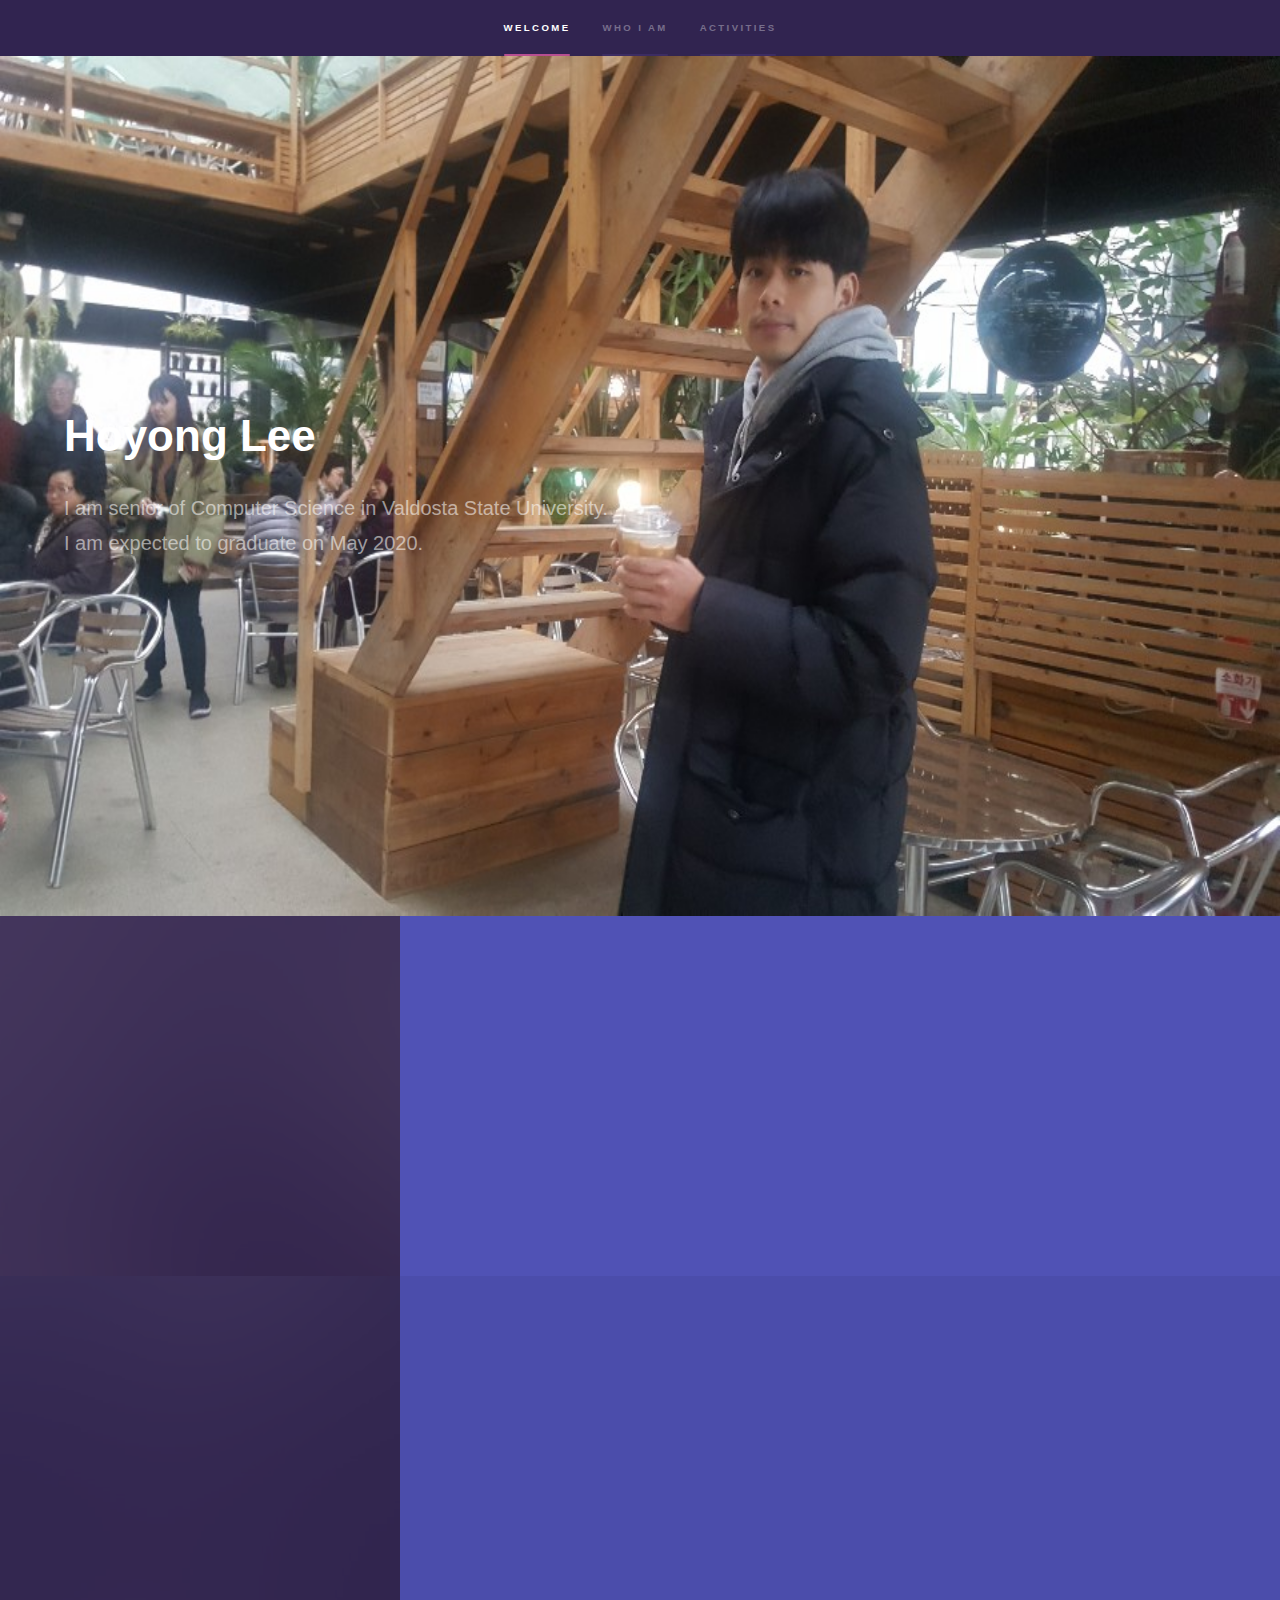
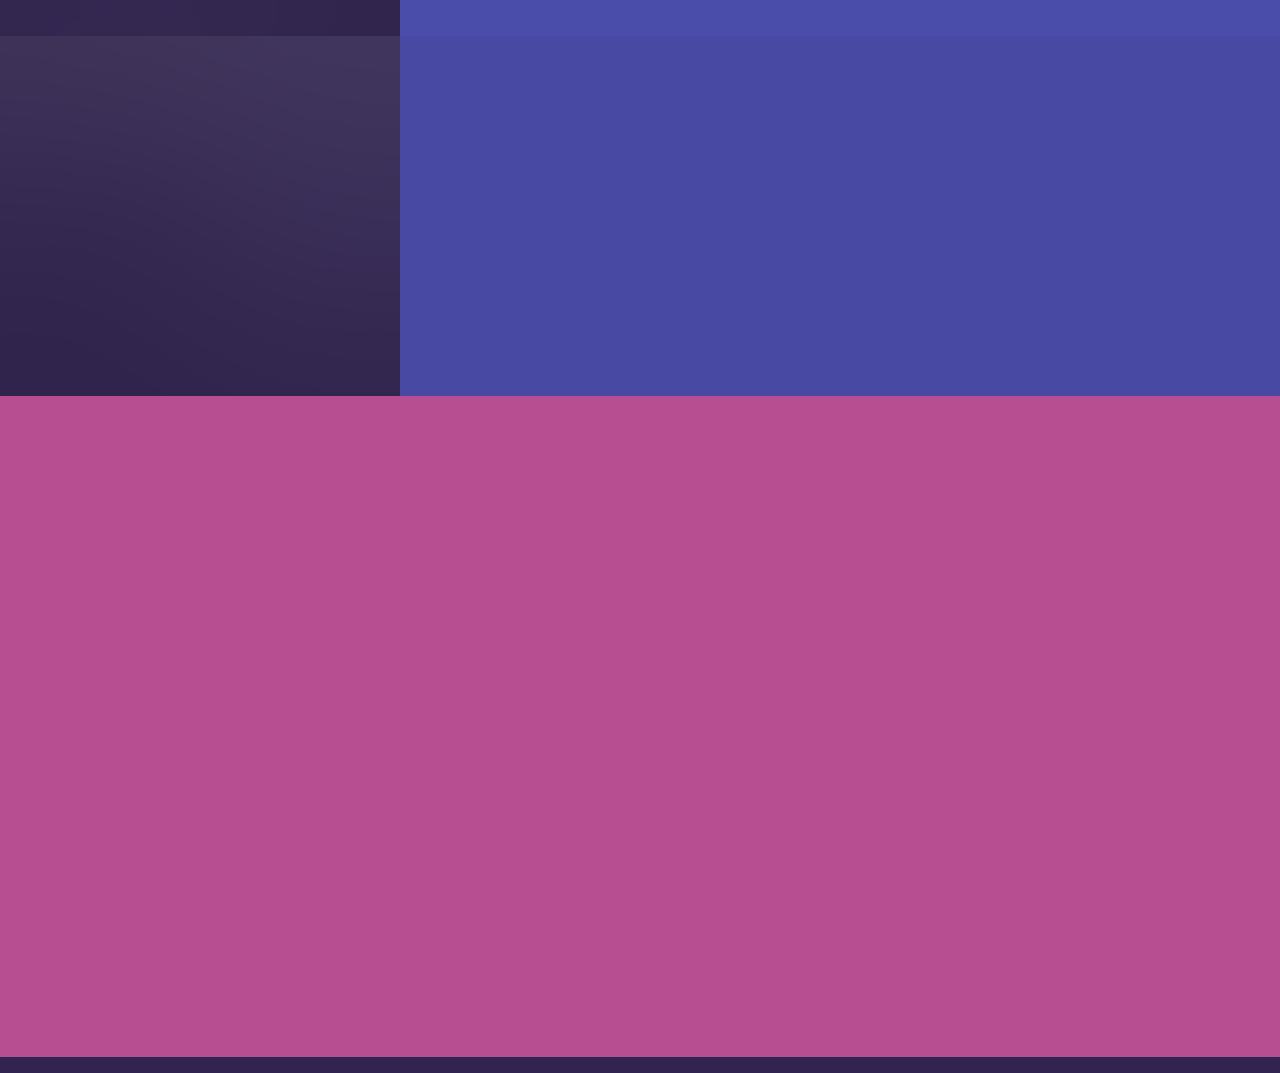
==== hoyongLeePage/index.html @ 07cccd2c "hoyongLee page upload" ====
<!DOCTYPE HTML>
<!--
	Hyperspace by HTML5 UP
	html5up.net | @ajlkn
	Free for personal and commercial use under the CCA 3.0 license (html5up.net/license)
-->
<html>
	<head>
		<title>Hyperspace by HTML5 UP</title>
		<meta charset="utf-8" />
		<meta name="viewport" content="width=device-width, initial-scale=1, user-scalable=no" />
		<link rel="stylesheet" href="assets/css/main.css" />
		<noscript><link rel="stylesheet" href="assets/css/noscript.css" /></noscript>
	</head>
	<body class="is-preload">

		<!-- Sidebar -->
			<section id="sidebar">
				<div class="inner">
					<nav>
						<ul>
							<li><a href="#intro">Welcome</a></li>
							<li><a href="#one">Who I am</a></li>
							<li><a href="#two">Activities</a></li>
							<!--<li><a href="#three">Get in touch</a></li>-->
						</ul>
					</nav>
				</div>
			</section>

		<!-- Wrapper -->
			<div id="wrapper">

				<!-- Intro -->
					<section id="intro" class="wrapper style1 fullscreen fade-up">
						<div class="inner">
							<h1>Hoyong Lee</h1>
							<p>I am senior of Computer Science in Valdosta State University.<br />
                                I am expected to graduate on May 2020.</p>
							<!--<ul class="actions">
								<li><a href="#one" class="button scrolly">Learn more</a></li>
							</ul>-->
						</div>
					</section>

				<!-- One -->
					<section id="one" class="wrapper style2 spotlights">
						<section>
							<a href="#" class="image"><img src="images/pic01.jpg" alt="" data-position="center center" /></a>
							<div class="content">
								<div class="inner">
									<h2>Job Seeking</h2>
									<p>Phasellus convallis elit id ullamcorper pulvinar. Duis aliquam turpis mauris, eu ultricies erat malesuada quis. Aliquam dapibus.</p>
									<!--<ul class="actions">
										<li><a href="generic.html" class="button">Learn more</a></li>
									</ul>-->
								</div>
							</div>
						</section>
						<section>
							<a href="#" class="image"><img src="images/pic02.jpg" alt="" data-position="top center" /></a>
							<div class="content">
								<div class="inner">
									<h2>Coding Experience</h2>
									<p>Phasellus convallis elit id ullamcorper pulvinar. Duis aliquam turpis mauris, eu ultricies erat malesuada quis. Aliquam dapibus.</p>
									<!--<ul class="actions">
										<li><a href="generic.html" class="button">Learn more</a></li>
									</ul>-->
								</div>
							</div>
						</section>
						<section>
							<a href="#" class="image"><img src="images/pic03.jpg" alt="" data-position="25% 25%" /></a>
							<div class="content">
								<div class="inner">
									<h2>Working, Teaching, Research Experience</h2>
									<p>Phasellus convallis elit id ullamcorper pulvinar. Duis aliquam turpis mauris, eu ultricies erat malesuada quis. Aliquam dapibus.</p>
									<!--<ul class="actions">
										<li><a href="generic.html" class="button">Learn more</a></li>
									</ul>-->
								</div>
							</div>
						</section>
					</section>

				<!-- Two -->
					<section id="two" class="wrapper style3 fade-up">
						<div class="inner">
							<h2>Activities</h2>
							<div class="features">
								<section>
									<span class="icon solid major fa-code"></span>
									<h3>Hackathon 2019</h3>
									<p>participation in Azelea Health Hackthon Awarded at Valdosta State University, Valdosta, GA on February 9th, 2019</p>
								</section>
								<section>
									<span class="icon solid major fa-lock"></span>
									<h3>Project SIRR (09/07/2019~)</h3>
									<p>web application that user can check instructor's rate and register a course based on .NET Framework Web Form on C# Language.</p>
								</section>
								<section>
									<span class="icon solid major fa-desktop"></span>
									<h3>Project CS Dungeon (01/31/2020~)</h3>
									<p>Game where there are levels that you must pass to get to the finish line. based on Game engine developed by Unity Technologies. <br />
                                        Go to: <a href ="https://bugattivsu.github.io/">CS Dungeaon Page</a>
									</p>
								</section>
								<section>
									<span class="icon solid major fa-link"></span>
									<h3>president of KSA 2019</h3>
									<p>President of Korean Student Association: Organization in Valdosta State University. 22 Members</p>
								</section>
								<!--<section>
									<span class="icon solid major fa-cog"></span>
									<h3>Urna quis bibendum</h3>
									<p>Phasellus convallis elit id ullam corper amet et pulvinar. Duis aliquam turpis mauris, sed ultricies erat dapibus.</p>
								</section>
								<section>
									<span class="icon major fa-gem"></span>
									<h3>Aliquam urna dapibus</h3>
									<p>Phasellus convallis elit id ullam corper amet et pulvinar. Duis aliquam turpis mauris, sed ultricies erat dapibus.</p>
								</section>-->
							</div>
							<!--<ul class="actions">
								<li><a href="generic.html" class="button">Learn more</a></li>
							</ul>-->
						</div>
					</section>

				<!-- Three -->

					<!--<section id="three" class="wrapper style1 fade-up">
						<div class="inner">
							<h2>Get in touch</h2>
							<p>Phasellus convallis elit id ullamcorper pulvinar. Duis aliquam turpis mauris, eu ultricies erat malesuada quis. Aliquam dapibus, lacus eget hendrerit bibendum, urna est aliquam sem, sit amet imperdiet est velit quis lorem.</p>
							<div class="split style1">
								<section>
									<form method="post" action="#">
										<div class="fields">
											<div class="field half">
												<label for="name">Name</label>
												<input type="text" name="name" id="name" />
											</div>
											<div class="field half">
												<label for="email">Email</label>
												<input type="text" name="email" id="email" />
											</div>
											<div class="field">
												<label for="message">Message</label>
												<textarea name="message" id="message" rows="5"></textarea>
											</div>
										</div>
										<ul class="actions">
											<li><a href="" class="button submit">Send Message</a></li>
										</ul>
									</form>
								</section>
								<section>
									<ul class="contact">
										<li>
											<h3>Address</h3>
											<span>12345 Somewhere Road #654<br />
											Nashville, TN 00000-0000<br />
											USA</span>
										</li>
										<li>
											<h3>Email</h3>
											<a href="#">user@untitled.tld</a>
										</li>
										<li>
											<h3>Phone</h3>
											<span>(000) 000-0000</span>
										</li>
										<li>
											<h3>Social</h3>
											<ul class="icons">
												<li><a href="#" class="icon brands fa-twitter"><span class="label">Twitter</span></a></li>
												<li><a href="#" class="icon brands fa-facebook-f"><span class="label">Facebook</span></a></li>
												<li><a href="#" class="icon brands fa-github"><span class="label">GitHub</span></a></li>
												<li><a href="#" class="icon brands fa-instagram"><span class="label">Instagram</span></a></li>
												<li><a href="#" class="icon brands fa-linkedin-in"><span class="label">LinkedIn</span></a></li>
											</ul>
										</li>
									</ul>
								</section>
							</div>
						</div>
					</section>-->

			</div>

		<!-- Footer -->

			<!--<footer id="footer" class="wrapper style1-alt">
				<div class="inner">
					<ul class="menu">
						<li>&copy; Untitled. All rights reserved.</li><li>Design: <a href="http://html5up.net">HTML5 UP</a></li>
					</ul>
				</div>
			</footer>-->

		<!-- Scripts -->

			<script src="assets/js/jquery.min.js"></script>
			<script src="assets/js/jquery.scrollex.min.js"></script>
			<script src="assets/js/jquery.scrolly.min.js"></script>
			<script src="assets/js/browser.min.js"></script>
			<script src="assets/js/breakpoints.min.js"></script>
			<script src="assets/js/util.js"></script>
			<script src="assets/js/main.js"></script>

	</body>
</html>
---- hoyongLeePage/assets/css/main.css ----
@import url(fontawesome-all.min.css);

/*
	Hyperspace by HTML5 UP
	html5up.net | @ajlkn
	Free for personal and commercial use under the CCA 3.0 license (html5up.net/license)
*/

html, body, div, span, applet, object,
iframe, h1, h2, h3, h4, h5, h6, p, blockquote,
pre, a, abbr, acronym, address, big, cite,
code, del, dfn, em, img, ins, kbd, q, s, samp,
small, strike, strong, sub, sup, tt, var, b,
u, i, center, dl, dt, dd, ol, ul, li, fieldset,
form, label, legend, table, caption, tbody,
tfoot, thead, tr, th, td, article, aside,
canvas, details, embed, figure, figcaption,
footer, header, hgroup, menu, nav, output, ruby,
section, summary, time, mark, audio, video {
	margin: 0;
	padding: 0;
	border: 0;
	font-size: 100%;
	font: inherit;
	vertical-align: baseline;}

article, aside, details, figcaption, figure,
footer, header, hgroup, menu, nav, section {
	display: block;}

body {
	line-height: 1;
}

ol, ul {
	list-style: none;
}

blockquote, q {
	quotes: none;
}

	blockquote:before, blockquote:after, q:before, q:after {
		content: '';
		content: none;
	}

table {
	border-collapse: collapse;
	border-spacing: 0;
}

body {
	-webkit-text-size-adjust: none;
}

mark {
	background-color: transparent;
	color: inherit;
}

input::-moz-focus-inner {
	border: 0;
	padding: 0;
}

input, select, textarea {
	-moz-appearance: none;
	-webkit-appearance: none;
	-ms-appearance: none;
	appearance: none;
}

/* Basic */

	@-ms-viewport {
		width: device-width;
	}

	body {
		-ms-overflow-style: scrollbar;
	}

	@media screen and (max-width: 480px) {

		html, body {
			min-width: 320px;
		}

	}

	html {
		box-sizing: border-box;
	}

	*, *:before, *:after {
		box-sizing: inherit;
	}

	body {
		background: #312450;
	}

		body.is-preload *, body.is-preload *:before, body.is-preload *:after {
			-moz-animation: none !important;
			-webkit-animation: none !important;
			-ms-animation: none !important;
			animation: none !important;
			-moz-transition: none !important;
			-webkit-transition: none !important;
			-ms-transition: none !important;
			transition: none !important;
		}

/* Type */

	body, input, select, textarea {
		color: rgba(255, 255, 255, 0.55);
		font-family: Arial, Helvetica, sans-serif;
		font-size: 16.5pt;
		font-weight: normal;
		line-height: 1.75;
	}

		@media screen and (max-width: 1680px) {

			body, input, select, textarea {
				font-size: 13pt;
			}

		}

		@media screen and (max-width: 1280px) {

			body, input, select, textarea {
				font-size: 12pt;
			}

		}

		@media screen and (max-width: 360px) {

			body, input, select, textarea {
				font-size: 11pt;
			}

		}

	a {
		-moz-transition: color 0.2s ease, border-bottom-color 0.2s ease;
		-webkit-transition: color 0.2s ease, border-bottom-color 0.2s ease;
		-ms-transition: color 0.2s ease, border-bottom-color 0.2s ease;
		transition: color 0.2s ease, border-bottom-color 0.2s ease;
		border-bottom: dotted 1px rgba(255, 255, 255, 0.35);
		color: inherit;
		text-decoration: none;
	}

		a:hover {
			border-bottom-color: transparent;
			color: #ffffff;
		}

	strong, b {
		color: #ffffff;
		font-weight: bold;
	}

	em, i {
		font-style: italic;
	}

	p {
		margin: 0 0 2em 0;
	}

	h1, h2, h3, h4, h5, h6 {
		color: #ffffff;
		font-weight: bold;
		line-height: 1.5;
		margin: 0 0 0.5em 0;
	}

		h1 a, h2 a, h3 a, h4 a, h5 a, h6 a {
			color: inherit;
			text-decoration: none;
		}

	h1 {
		font-size: 2.75em;
	}

		h1.major {
			margin: 0 0 1.3em 0;
			position: relative;
			padding-bottom: 0.35em;
		}

			h1.major:after {
				background-image: -moz-linear-gradient(to right, #5e42a6, #b74e91);
				background-image: -webkit-linear-gradient(to right, #5e42a6, #b74e91);
				background-image: -ms-linear-gradient(to right, #5e42a6, #b74e91);
				background-image: linear-gradient(to right, #5e42a6, #b74e91);
				-moz-transition: max-width 0.2s ease;
				-webkit-transition: max-width 0.2s ease;
				-ms-transition: max-width 0.2s ease;
				transition: max-width 0.2s ease;
				border-radius: 0.2em;
				bottom: 0;
				content: '';
				height: 0.05em;
				position: absolute;
				right: 0;
				width: 100%;
			}

	h2 {
		font-size: 1.75em;
	}

	h3 {
		font-size: 1.1em;
	}

	h4 {
		font-size: 1em;
	}

	h5 {
		font-size: 0.8em;
	}

	h6 {
		font-size: 0.6em;
	}

	@media screen and (max-width: 736px) {

		h1 {
			font-size: 2em;
		}

		h2 {
			font-size: 1.25em;
		}

		h3 {
			font-size: 1em;
		}

		h4 {
			font-size: 0.8em;
		}

		h5 {
			font-size: 0.6em;
		}

		h6 {
			font-size: 0.6em;
		}

	}

	sub {
		font-size: 0.8em;
		position: relative;
		top: 0.5em;
	}

	sup {
		font-size: 0.8em;
		position: relative;
		top: -0.5em;
	}

	blockquote {
		border-left: solid 4px rgba(255, 255, 255, 0.15);
		font-style: italic;
		margin: 0 0 2em 0;
		padding: 0.5em 0 0.5em 2em;
	}

	code {
		background: rgba(255, 255, 255, 0.05);
		border-radius: 0.25em;
		border: solid 1px rgba(255, 255, 255, 0.15);
		font-family: "Courier New", monospace;
		font-size: 0.9em;
		margin: 0 0.25em;
		padding: 0.25em 0.65em;
	}

	pre {
		-webkit-overflow-scrolling: touch;
		font-family: "Courier New", monospace;
		font-size: 0.9em;
		margin: 0 0 2em 0;
	}

		pre code {
			display: block;
			line-height: 1.75em;
			padding: 1em 1.5em;
			overflow-x: auto;
		}

	hr {
		border: 0;
		border-bottom: solid 1px rgba(255, 255, 255, 0.15);
		margin: 2em 0;
	}

		hr.major {
			margin: 3em 0;
		}

	.align-left {
		text-align: left;
	}

	.align-center {
		text-align: center;
	}

	.align-right {
		text-align: right;
	}

/* Row */

	.row {
		display: flex;
		flex-wrap: wrap;
		box-sizing: border-box;
		align-items: stretch;
	}

		.row > * {
			box-sizing: border-box;
		}

		.row.gtr-uniform > * > :last-child {
			margin-bottom: 0;
		}

		.row.aln-left {
			justify-content: flex-start;
		}

		.row.aln-center {
			justify-content: center;
		}

		.row.aln-right {
			justify-content: flex-end;
		}

		.row.aln-top {
			align-items: flex-start;
		}

		.row.aln-middle {
			align-items: center;
		}

		.row.aln-bottom {
			align-items: flex-end;
		}

		.row > .imp {
			order: -1;
		}

		.row > .col-1 {
			width: 8.33333%;
		}

		.row > .off-1 {
			margin-left: 8.33333%;
		}

		.row > .col-2 {
			width: 16.66667%;
		}

		.row > .off-2 {
			margin-left: 16.66667%;
		}

		.row > .col-3 {
			width: 25%;
		}

		.row > .off-3 {
			margin-left: 25%;
		}

		.row > .col-4 {
			width: 33.33333%;
		}

		.row > .off-4 {
			margin-left: 33.33333%;
		}

		.row > .col-5 {
			width: 41.66667%;
		}

		.row > .off-5 {
			margin-left: 41.66667%;
		}

		.row > .col-6 {
			width: 50%;
		}

		.row > .off-6 {
			margin-left: 50%;
		}

		.row > .col-7 {
			width: 58.33333%;
		}

		.row > .off-7 {
			margin-left: 58.33333%;
		}

		.row > .col-8 {
			width: 66.66667%;
		}

		.row > .off-8 {
			margin-left: 66.66667%;
		}

		.row > .col-9 {
			width: 75%;
		}

		.row > .off-9 {
			margin-left: 75%;
		}

		.row > .col-10 {
			width: 83.33333%;
		}

		.row > .off-10 {
			margin-left: 83.33333%;
		}

		.row > .col-11 {
			width: 91.66667%;
		}

		.row > .off-11 {
			margin-left: 91.66667%;
		}

		.row > .col-12 {
			width: 100%;
		}

		.row > .off-12 {
			margin-left: 100%;
		}

		.row.gtr-0 {
			margin-top: 0;
			margin-left: 0em;
		}

			.row.gtr-0 > * {
				padding: 0 0 0 0em;
			}

			.row.gtr-0.gtr-uniform {
				margin-top: 0em;
			}

				.row.gtr-0.gtr-uniform > * {
					padding-top: 0em;
				}

		.row.gtr-25 {
			margin-top: 0;
			margin-left: -0.375em;
		}

			.row.gtr-25 > * {
				padding: 0 0 0 0.375em;
			}

			.row.gtr-25.gtr-uniform {
				margin-top: -0.375em;
			}

				.row.gtr-25.gtr-uniform > * {
					padding-top: 0.375em;
				}

		.row.gtr-50 {
			margin-top: 0;
			margin-left: -0.75em;
		}

			.row.gtr-50 > * {
				padding: 0 0 0 0.75em;
			}

			.row.gtr-50.gtr-uniform {
				margin-top: -0.75em;
			}

				.row.gtr-50.gtr-uniform > * {
					padding-top: 0.75em;
				}

		.row {
			margin-top: 0;
			margin-left: -1.5em;
		}

			.row > * {
				padding: 0 0 0 1.5em;
			}

			.row.gtr-uniform {
				margin-top: -1.5em;
			}

				.row.gtr-uniform > * {
					padding-top: 1.5em;
				}

		.row.gtr-150 {
			margin-top: 0;
			margin-left: -2.25em;
		}

			.row.gtr-150 > * {
				padding: 0 0 0 2.25em;
			}

			.row.gtr-150.gtr-uniform {
				margin-top: -2.25em;
			}

				.row.gtr-150.gtr-uniform > * {
					padding-top: 2.25em;
				}

		.row.gtr-200 {
			margin-top: 0;
			margin-left: -3em;
		}

			.row.gtr-200 > * {
				padding: 0 0 0 3em;
			}

			.row.gtr-200.gtr-uniform {
				margin-top: -3em;
			}

				.row.gtr-200.gtr-uniform > * {
					padding-top: 3em;
				}

		@media screen and (max-width: 1680px) {

			.row {
				display: flex;
				flex-wrap: wrap;
				box-sizing: border-box;
				align-items: stretch;
			}

				.row > * {
					box-sizing: border-box;
				}

				.row.gtr-uniform > * > :last-child {
					margin-bottom: 0;
				}

				.row.aln-left {
					justify-content: flex-start;
				}

				.row.aln-center {
					justify-content: center;
				}

				.row.aln-right {
					justify-content: flex-end;
				}

				.row.aln-top {
					align-items: flex-start;
				}

				.row.aln-middle {
					align-items: center;
				}

				.row.aln-bottom {
					align-items: flex-end;
				}

				.row > .imp-xlarge {
					order: -1;
				}

				.row > .col-1-xlarge {
					width: 8.33333%;
				}

				.row > .off-1-xlarge {
					margin-left: 8.33333%;
				}

				.row > .col-2-xlarge {
					width: 16.66667%;
				}

				.row > .off-2-xlarge {
					margin-left: 16.66667%;
				}

				.row > .col-3-xlarge {
					width: 25%;
				}

				.row > .off-3-xlarge {
					margin-left: 25%;
				}

				.row > .col-4-xlarge {
					width: 33.33333%;
				}

				.row > .off-4-xlarge {
					margin-left: 33.33333%;
				}

				.row > .col-5-xlarge {
					width: 41.66667%;
				}

				.row > .off-5-xlarge {
					margin-left: 41.66667%;
				}

				.row > .col-6-xlarge {
					width: 50%;
				}

				.row > .off-6-xlarge {
					margin-left: 50%;
				}

				.row > .col-7-xlarge {
					width: 58.33333%;
				}

				.row > .off-7-xlarge {
					margin-left: 58.33333%;
				}

				.row > .col-8-xlarge {
					width: 66.66667%;
				}

				.row > .off-8-xlarge {
					margin-left: 66.66667%;
				}

				.row > .col-9-xlarge {
					width: 75%;
				}

				.row > .off-9-xlarge {
					margin-left: 75%;
				}

				.row > .col-10-xlarge {
					width: 83.33333%;
				}

				.row > .off-10-xlarge {
					margin-left: 83.33333%;
				}

				.row > .col-11-xlarge {
					width: 91.66667%;
				}

				.row > .off-11-xlarge {
					margin-left: 91.66667%;
				}

				.row > .col-12-xlarge {
					width: 100%;
				}

				.row > .off-12-xlarge {
					margin-left: 100%;
				}

				.row.gtr-0 {
					margin-top: 0;
					margin-left: 0em;
				}

					.row.gtr-0 > * {
						padding: 0 0 0 0em;
					}

					.row.gtr-0.gtr-uniform {
						margin-top: 0em;
					}

						.row.gtr-0.gtr-uniform > * {
							padding-top: 0em;
						}

				.row.gtr-25 {
					margin-top: 0;
					margin-left: -0.375em;
				}

					.row.gtr-25 > * {
						padding: 0 0 0 0.375em;
					}

					.row.gtr-25.gtr-uniform {
						margin-top: -0.375em;
					}

						.row.gtr-25.gtr-uniform > * {
							padding-top: 0.375em;
						}

				.row.gtr-50 {
					margin-top: 0;
					margin-left: -0.75em;
				}

					.row.gtr-50 > * {
						padding: 0 0 0 0.75em;
					}

					.row.gtr-50.gtr-uniform {
						margin-top: -0.75em;
					}

						.row.gtr-50.gtr-uniform > * {
							padding-top: 0.75em;
						}

				.row {
					margin-top: 0;
					margin-left: -1.5em;
				}

					.row > * {
						padding: 0 0 0 1.5em;
					}

					.row.gtr-uniform {
						margin-top: -1.5em;
					}

						.row.gtr-uniform > * {
							padding-top: 1.5em;
						}

				.row.gtr-150 {
					margin-top: 0;
					margin-left: -2.25em;
				}

					.row.gtr-150 > * {
						padding: 0 0 0 2.25em;
					}

					.row.gtr-150.gtr-uniform {
						margin-top: -2.25em;
					}

						.row.gtr-150.gtr-uniform > * {
							padding-top: 2.25em;
						}

				.row.gtr-200 {
					margin-top: 0;
					margin-left: -3em;
				}

					.row.gtr-200 > * {
						padding: 0 0 0 3em;
					}

					.row.gtr-200.gtr-uniform {
						margin-top: -3em;
					}

						.row.gtr-200.gtr-uniform > * {
							padding-top: 3em;
						}

		}

		@media screen and (max-width: 1280px) {

			.row {
				display: flex;
				flex-wrap: wrap;
				box-sizing: border-box;
				align-items: stretch;
			}

				.row > * {
					box-sizing: border-box;
				}

				.row.gtr-uniform > * > :last-child {
					margin-bottom: 0;
				}

				.row.aln-left {
					justify-content: flex-start;
				}

				.row.aln-center {
					justify-content: center;
				}

				.row.aln-right {
					justify-content: flex-end;
				}

				.row.aln-top {
					align-items: flex-start;
				}

				.row.aln-middle {
					align-items: center;
				}

				.row.aln-bottom {
					align-items: flex-end;
				}

				.row > .imp-large {
					order: -1;
				}

				.row > .col-1-large {
					width: 8.33333%;
				}

				.row > .off-1-large {
					margin-left: 8.33333%;
				}

				.row > .col-2-large {
					width: 16.66667%;
				}

				.row > .off-2-large {
					margin-left: 16.66667%;
				}

				.row > .col-3-large {
					width: 25%;
				}

				.row > .off-3-large {
					margin-left: 25%;
				}

				.row > .col-4-large {
					width: 33.33333%;
				}

				.row > .off-4-large {
					margin-left: 33.33333%;
				}

				.row > .col-5-large {
					width: 41.66667%;
				}

				.row > .off-5-large {
					margin-left: 41.66667%;
				}

				.row > .col-6-large {
					width: 50%;
				}

				.row > .off-6-large {
					margin-left: 50%;
				}

				.row > .col-7-large {
					width: 58.33333%;
				}

				.row > .off-7-large {
					margin-left: 58.33333%;
				}

				.row > .col-8-large {
					width: 66.66667%;
				}

				.row > .off-8-large {
					margin-left: 66.66667%;
				}

				.row > .col-9-large {
					width: 75%;
				}

				.row > .off-9-large {
					margin-left: 75%;
				}

				.row > .col-10-large {
					width: 83.33333%;
				}

				.row > .off-10-large {
					margin-left: 83.33333%;
				}

				.row > .col-11-large {
					width: 91.66667%;
				}

				.row > .off-11-large {
					margin-left: 91.66667%;
				}

				.row > .col-12-large {
					width: 100%;
				}

				.row > .off-12-large {
					margin-left: 100%;
				}

				.row.gtr-0 {
					margin-top: 0;
					margin-left: 0em;
				}

					.row.gtr-0 > * {
						padding: 0 0 0 0em;
					}

					.row.gtr-0.gtr-uniform {
						margin-top: 0em;
					}

						.row.gtr-0.gtr-uniform > * {
							padding-top: 0em;
						}

				.row.gtr-25 {
					margin-top: 0;
					margin-left: -0.375em;
				}

					.row.gtr-25 > * {
						padding: 0 0 0 0.375em;
					}

					.row.gtr-25.gtr-uniform {
						margin-top: -0.375em;
					}

						.row.gtr-25.gtr-uniform > * {
							padding-top: 0.375em;
						}

				.row.gtr-50 {
					margin-top: 0;
					margin-left: -0.75em;
				}

					.row.gtr-50 > * {
						padding: 0 0 0 0.75em;
					}

					.row.gtr-50.gtr-uniform {
						margin-top: -0.75em;
					}

						.row.gtr-50.gtr-uniform > * {
							padding-top: 0.75em;
						}

				.row {
					margin-top: 0;
					margin-left: -1.5em;
				}

					.row > * {
						padding: 0 0 0 1.5em;
					}

					.row.gtr-uniform {
						margin-top: -1.5em;
					}

						.row.gtr-uniform > * {
							padding-top: 1.5em;
						}

				.row.gtr-150 {
					margin-top: 0;
					margin-left: -2.25em;
				}

					.row.gtr-150 > * {
						padding: 0 0 0 2.25em;
					}

					.row.gtr-150.gtr-uniform {
						margin-top: -2.25em;
					}

						.row.gtr-150.gtr-uniform > * {
							padding-top: 2.25em;
						}

				.row.gtr-200 {
					margin-top: 0;
					margin-left: -3em;
				}

					.row.gtr-200 > * {
						padding: 0 0 0 3em;
					}

					.row.gtr-200.gtr-uniform {
						margin-top: -3em;
					}

						.row.gtr-200.gtr-uniform > * {
							padding-top: 3em;
						}

		}

		@media screen and (max-width: 980px) {

			.row {
				display: flex;
				flex-wrap: wrap;
				box-sizing: border-box;
				align-items: stretch;
			}

				.row > * {
					box-sizing: border-box;
				}

				.row.gtr-uniform > * > :last-child {
					margin-bottom: 0;
				}

				.row.aln-left {
					justify-content: flex-start;
				}

				.row.aln-center {
					justify-content: center;
				}

				.row.aln-right {
					justify-content: flex-end;
				}

				.row.aln-top {
					align-items: flex-start;
				}

				.row.aln-middle {
					align-items: center;
				}

				.row.aln-bottom {
					align-items: flex-end;
				}

				.row > .imp-medium {
					order: -1;
				}

				.row > .col-1-medium {
					width: 8.33333%;
				}

				.row > .off-1-medium {
					margin-left: 8.33333%;
				}

				.row > .col-2-medium {
					width: 16.66667%;
				}

				.row > .off-2-medium {
					margin-left: 16.66667%;
				}

				.row > .col-3-medium {
					width: 25%;
				}

				.row > .off-3-medium {
					margin-left: 25%;
				}

				.row > .col-4-medium {
					width: 33.33333%;
				}

				.row > .off-4-medium {
					margin-left: 33.33333%;
				}

				.row > .col-5-medium {
					width: 41.66667%;
				}

				.row > .off-5-medium {
					margin-left: 41.66667%;
				}

				.row > .col-6-medium {
					width: 50%;
				}

				.row > .off-6-medium {
					margin-left: 50%;
				}

				.row > .col-7-medium {
					width: 58.33333%;
				}

				.row > .off-7-medium {
					margin-left: 58.33333%;
				}

				.row > .col-8-medium {
					width: 66.66667%;
				}

				.row > .off-8-medium {
					margin-left: 66.66667%;
				}

				.row > .col-9-medium {
					width: 75%;
				}

				.row > .off-9-medium {
					margin-left: 75%;
				}

				.row > .col-10-medium {
					width: 83.33333%;
				}

				.row > .off-10-medium {
					margin-left: 83.33333%;
				}

				.row > .col-11-medium {
					width: 91.66667%;
				}

				.row > .off-11-medium {
					margin-left: 91.66667%;
				}

				.row > .col-12-medium {
					width: 100%;
				}

				.row > .off-12-medium {
					margin-left: 100%;
				}

				.row.gtr-0 {
					margin-top: 0;
					margin-left: 0em;
				}

					.row.gtr-0 > * {
						padding: 0 0 0 0em;
					}

					.row.gtr-0.gtr-uniform {
						margin-top: 0em;
					}

						.row.gtr-0.gtr-uniform > * {
							padding-top: 0em;
						}

				.row.gtr-25 {
					margin-top: 0;
					margin-left: -0.375em;
				}

					.row.gtr-25 > * {
						padding: 0 0 0 0.375em;
					}

					.row.gtr-25.gtr-uniform {
						margin-top: -0.375em;
					}

						.row.gtr-25.gtr-uniform > * {
							padding-top: 0.375em;
						}

				.row.gtr-50 {
					margin-top: 0;
					margin-left: -0.75em;
				}

					.row.gtr-50 > * {
						padding: 0 0 0 0.75em;
					}

					.row.gtr-50.gtr-uniform {
						margin-top: -0.75em;
					}

						.row.gtr-50.gtr-uniform > * {
							padding-top: 0.75em;
						}

				.row {
					margin-top: 0;
					margin-left: -1.5em;
				}

					.row > * {
						padding: 0 0 0 1.5em;
					}

					.row.gtr-uniform {
						margin-top: -1.5em;
					}

						.row.gtr-uniform > * {
							padding-top: 1.5em;
						}

				.row.gtr-150 {
					margin-top: 0;
					margin-left: -2.25em;
				}

					.row.gtr-150 > * {
						padding: 0 0 0 2.25em;
					}

					.row.gtr-150.gtr-uniform {
						margin-top: -2.25em;
					}

						.row.gtr-150.gtr-uniform > * {
							padding-top: 2.25em;
						}

				.row.gtr-200 {
					margin-top: 0;
					margin-left: -3em;
				}

					.row.gtr-200 > * {
						padding: 0 0 0 3em;
					}

					.row.gtr-200.gtr-uniform {
						margin-top: -3em;
					}

						.row.gtr-200.gtr-uniform > * {
							padding-top: 3em;
						}

		}

		@media screen and (max-width: 736px) {

			.row {
				display: flex;
				flex-wrap: wrap;
				box-sizing: border-box;
				align-items: stretch;
			}

				.row > * {
					box-sizing: border-box;
				}

				.row.gtr-uniform > * > :last-child {
					margin-bottom: 0;
				}

				.row.aln-left {
					justify-content: flex-start;
				}

				.row.aln-center {
					justify-content: center;
				}

				.row.aln-right {
					justify-content: flex-end;
				}

				.row.aln-top {
					align-items: flex-start;
				}

				.row.aln-middle {
					align-items: center;
				}

				.row.aln-bottom {
					align-items: flex-end;
				}

				.row > .imp-small {
					order: -1;
				}

				.row > .col-1-small {
					width: 8.33333%;
				}

				.row > .off-1-small {
					margin-left: 8.33333%;
				}

				.row > .col-2-small {
					width: 16.66667%;
				}

				.row > .off-2-small {
					margin-left: 16.66667%;
				}

				.row > .col-3-small {
					width: 25%;
				}

				.row > .off-3-small {
					margin-left: 25%;
				}

				.row > .col-4-small {
					width: 33.33333%;
				}

				.row > .off-4-small {
					margin-left: 33.33333%;
				}

				.row > .col-5-small {
					width: 41.66667%;
				}

				.row > .off-5-small {
					margin-left: 41.66667%;
				}

				.row > .col-6-small {
					width: 50%;
				}

				.row > .off-6-small {
					margin-left: 50%;
				}

				.row > .col-7-small {
					width: 58.33333%;
				}

				.row > .off-7-small {
					margin-left: 58.33333%;
				}

				.row > .col-8-small {
					width: 66.66667%;
				}

				.row > .off-8-small {
					margin-left: 66.66667%;
				}

				.row > .col-9-small {
					width: 75%;
				}

				.row > .off-9-small {
					margin-left: 75%;
				}

				.row > .col-10-small {
					width: 83.33333%;
				}

				.row > .off-10-small {
					margin-left: 83.33333%;
				}

				.row > .col-11-small {
					width: 91.66667%;
				}

				.row > .off-11-small {
					margin-left: 91.66667%;
				}

				.row > .col-12-small {
					width: 100%;
				}

				.row > .off-12-small {
					margin-left: 100%;
				}

				.row.gtr-0 {
					margin-top: 0;
					margin-left: 0em;
				}

					.row.gtr-0 > * {
						padding: 0 0 0 0em;
					}

					.row.gtr-0.gtr-uniform {
						margin-top: 0em;
					}

						.row.gtr-0.gtr-uniform > * {
							padding-top: 0em;
						}

				.row.gtr-25 {
					margin-top: 0;
					margin-left: -0.375em;
				}

					.row.gtr-25 > * {
						padding: 0 0 0 0.375em;
					}

					.row.gtr-25.gtr-uniform {
						margin-top: -0.375em;
					}

						.row.gtr-25.gtr-uniform > * {
							padding-top: 0.375em;
						}

				.row.gtr-50 {
					margin-top: 0;
					margin-left: -0.75em;
				}

					.row.gtr-50 > * {
						padding: 0 0 0 0.75em;
					}

					.row.gtr-50.gtr-uniform {
						margin-top: -0.75em;
					}

						.row.gtr-50.gtr-uniform > * {
							padding-top: 0.75em;
						}

				.row {
					margin-top: 0;
					margin-left: -1.5em;
				}

					.row > * {
						padding: 0 0 0 1.5em;
					}

					.row.gtr-uniform {
						margin-top: -1.5em;
					}

						.row.gtr-uniform > * {
							padding-top: 1.5em;
						}

				.row.gtr-150 {
					margin-top: 0;
					margin-left: -2.25em;
				}

					.row.gtr-150 > * {
						padding: 0 0 0 2.25em;
					}

					.row.gtr-150.gtr-uniform {
						margin-top: -2.25em;
					}

						.row.gtr-150.gtr-uniform > * {
							padding-top: 2.25em;
						}

				.row.gtr-200 {
					margin-top: 0;
					margin-left: -3em;
				}

					.row.gtr-200 > * {
						padding: 0 0 0 3em;
					}

					.row.gtr-200.gtr-uniform {
						margin-top: -3em;
					}

						.row.gtr-200.gtr-uniform > * {
							padding-top: 3em;
						}

		}

		@media screen and (max-width: 480px) {

			.row {
				display: flex;
				flex-wrap: wrap;
				box-sizing: border-box;
				align-items: stretch;
			}

				.row > * {
					box-sizing: border-box;
				}

				.row.gtr-uniform > * > :last-child {
					margin-bottom: 0;
				}

				.row.aln-left {
					justify-content: flex-start;
				}

				.row.aln-center {
					justify-content: center;
				}

				.row.aln-right {
					justify-content: flex-end;
				}

				.row.aln-top {
					align-items: flex-start;
				}

				.row.aln-middle {
					align-items: center;
				}

				.row.aln-bottom {
					align-items: flex-end;
				}

				.row > .imp-xsmall {
					order: -1;
				}

				.row > .col-1-xsmall {
					width: 8.33333%;
				}

				.row > .off-1-xsmall {
					margin-left: 8.33333%;
				}

				.row > .col-2-xsmall {
					width: 16.66667%;
				}

				.row > .off-2-xsmall {
					margin-left: 16.66667%;
				}

				.row > .col-3-xsmall {
					width: 25%;
				}

				.row > .off-3-xsmall {
					margin-left: 25%;
				}

				.row > .col-4-xsmall {
					width: 33.33333%;
				}

				.row > .off-4-xsmall {
					margin-left: 33.33333%;
				}

				.row > .col-5-xsmall {
					width: 41.66667%;
				}

				.row > .off-5-xsmall {
					margin-left: 41.66667%;
				}

				.row > .col-6-xsmall {
					width: 50%;
				}

				.row > .off-6-xsmall {
					margin-left: 50%;
				}

				.row > .col-7-xsmall {
					width: 58.33333%;
				}

				.row > .off-7-xsmall {
					margin-left: 58.33333%;
				}

				.row > .col-8-xsmall {
					width: 66.66667%;
				}

				.row > .off-8-xsmall {
					margin-left: 66.66667%;
				}

				.row > .col-9-xsmall {
					width: 75%;
				}

				.row > .off-9-xsmall {
					margin-left: 75%;
				}

				.row > .col-10-xsmall {
					width: 83.33333%;
				}

				.row > .off-10-xsmall {
					margin-left: 83.33333%;
				}

				.row > .col-11-xsmall {
					width: 91.66667%;
				}

				.row > .off-11-xsmall {
					margin-left: 91.66667%;
				}

				.row > .col-12-xsmall {
					width: 100%;
				}

				.row > .off-12-xsmall {
					margin-left: 100%;
				}

				.row.gtr-0 {
					margin-top: 0;
					margin-left: 0em;
				}

					.row.gtr-0 > * {
						padding: 0 0 0 0em;
					}

					.row.gtr-0.gtr-uniform {
						margin-top: 0em;
					}

						.row.gtr-0.gtr-uniform > * {
							padding-top: 0em;
						}

				.row.gtr-25 {
					margin-top: 0;
					margin-left: -0.375em;
				}

					.row.gtr-25 > * {
						padding: 0 0 0 0.375em;
					}

					.row.gtr-25.gtr-uniform {
						margin-top: -0.375em;
					}

						.row.gtr-25.gtr-uniform > * {
							padding-top: 0.375em;
						}

				.row.gtr-50 {
					margin-top: 0;
					margin-left: -0.75em;
				}

					.row.gtr-50 > * {
						padding: 0 0 0 0.75em;
					}

					.row.gtr-50.gtr-uniform {
						margin-top: -0.75em;
					}

						.row.gtr-50.gtr-uniform > * {
							padding-top: 0.75em;
						}

				.row {
					margin-top: 0;
					margin-left: -1.5em;
				}

					.row > * {
						padding: 0 0 0 1.5em;
					}

					.row.gtr-uniform {
						margin-top: -1.5em;
					}

						.row.gtr-uniform > * {
							padding-top: 1.5em;
						}

				.row.gtr-150 {
					margin-top: 0;
					margin-left: -2.25em;
				}

					.row.gtr-150 > * {
						padding: 0 0 0 2.25em;
					}

					.row.gtr-150.gtr-uniform {
						margin-top: -2.25em;
					}

						.row.gtr-150.gtr-uniform > * {
							padding-top: 2.25em;
						}

				.row.gtr-200 {
					margin-top: 0;
					margin-left: -3em;
				}

					.row.gtr-200 > * {
						padding: 0 0 0 3em;
					}

					.row.gtr-200.gtr-uniform {
						margin-top: -3em;
					}

						.row.gtr-200.gtr-uniform > * {
							padding-top: 3em;
						}

		}

/* Box */

	.box {
		border-radius: 0.25em;
		border: solid 1px rgba(255, 255, 255, 0.15);
		margin-bottom: 2em;
		padding: 1.5em;
	}

		.box > :last-child,
		.box > :last-child > :last-child,
		.box > :last-child > :last-child > :last-child {
			margin-bottom: 0;
		}

		.box.alt {
			border: 0;
			border-radius: 0;
			padding: 0;
		}

/* Button */

	input[type="submit"],
	input[type="reset"],
	input[type="button"],
	button,
	.button {
		-moz-appearance: none;
		-webkit-appearance: none;
		-ms-appearance: none;
		appearance: none;
		-moz-transition: border-color 0.2s ease;
		-webkit-transition: border-color 0.2s ease;
		-ms-transition: border-color 0.2s ease;
		transition: border-color 0.2s ease;
		background-color: transparent;
		border: solid 1px !important;
		border-color: rgba(255, 255, 255, 0.15) !important;
		border-radius: 3em;
		color: #ffffff !important;
		cursor: pointer;
		display: inline-block;
		font-size: 0.6em;
		font-weight: bold;
		height: calc(4.75em + 2px);
		letter-spacing: 0.25em;
		line-height: 4.75em;
		outline: 0;
		padding: 0 3.75em;
		position: relative;
		text-align: center;
		text-decoration: none;
		text-transform: uppercase;
		white-space: nowrap;
	}

		input[type="submit"]:after,
		input[type="reset"]:after,
		input[type="button"]:after,
		button:after,
		.button:after {
			-moz-transform: scale(0.25);
			-webkit-transform: scale(0.25);
			-ms-transform: scale(0.25);
			transform: scale(0.25);
			pointer-events: none;
			-moz-transition: opacity 0.2s ease, -moz-transform 0.2s ease;
			-webkit-transition: opacity 0.2s ease, -webkit-transform 0.2s ease;
			-ms-transition: opacity 0.2s ease, -ms-transform 0.2s ease;
			transition: opacity 0.2s ease, transform 0.2s ease;
			background: #ffffff;
			border-radius: 3em;
			content: '';
			height: 100%;
			left: 0;
			opacity: 0;
			position: absolute;
			top: 0;
			width: 100%;
		}

		input[type="submit"].icon:before,
		input[type="reset"].icon:before,
		input[type="button"].icon:before,
		button.icon:before,
		.button.icon:before {
			margin-right: 0.75em;
		}

		input[type="submit"].fit,
		input[type="reset"].fit,
		input[type="button"].fit,
		button.fit,
		.button.fit {
			width: 100%;
		}

		input[type="submit"].small,
		input[type="reset"].small,
		input[type="button"].small,
		button.small,
		.button.small {
			font-size: 0.4em;
		}

		input[type="submit"].large,
		input[type="reset"].large,
		input[type="button"].large,
		button.large,
		.button.large {
			font-size: 0.8em;
		}

		input[type="submit"].primary,
		input[type="reset"].primary,
		input[type="button"].primary,
		button.primary,
		.button.primary {
			background-color: #ffffff;
			color: #312450 !important;
		}

			input[type="submit"].primary:after,
			input[type="reset"].primary:after,
			input[type="button"].primary:after,
			button.primary:after,
			.button.primary:after {
				display: none;
			}

		input[type="submit"].disabled, input[type="submit"]:disabled,
		input[type="reset"].disabled,
		input[type="reset"]:disabled,
		input[type="button"].disabled,
		input[type="button"]:disabled,
		button.disabled,
		button:disabled,
		.button.disabled,
		.button:disabled {
			cursor: default;
			opacity: 0.5;
			pointer-events: none;
		}

		input[type="submit"]:hover,
		input[type="reset"]:hover,
		input[type="button"]:hover,
		button:hover,
		.button:hover {
			border-color: rgba(255, 255, 255, 0.55) !important;
		}

			input[type="submit"]:hover:after,
			input[type="reset"]:hover:after,
			input[type="button"]:hover:after,
			button:hover:after,
			.button:hover:after {
				opacity: 0.05;
				-moz-transform: scale(1);
				-webkit-transform: scale(1);
				-ms-transform: scale(1);
				transform: scale(1);
			}

			input[type="submit"]:hover:active,
			input[type="reset"]:hover:active,
			input[type="button"]:hover:active,
			button:hover:active,
			.button:hover:active {
				border-color: #ffffff !important;
			}

				input[type="submit"]:hover:active:after,
				input[type="reset"]:hover:active:after,
				input[type="button"]:hover:active:after,
				button:hover:active:after,
				.button:hover:active:after {
					opacity: 0.1;
				}

/* Features */

	.features {
		display: -moz-flex;
		display: -webkit-flex;
		display: -ms-flex;
		display: flex;
		-moz-flex-wrap: wrap;
		-webkit-flex-wrap: wrap;
		-ms-flex-wrap: wrap;
		flex-wrap: wrap;
		border-radius: 0.25em;
		border: solid 1px rgba(255, 255, 255, 0.15);
		background: rgba(255, 255, 255, 0.05);
		margin: 0 0 2em 0;
	}

		.features section {
			padding: 3.5em 3em 1em 7em ;
			width: 50%;
			border-top: solid 1px rgba(255, 255, 255, 0.15);
			position: relative;
		}

			.features section:nth-child(-n + 2) {
				border-top-width: 0;
			}

			.features section:nth-child(2n) {
				border-left: solid 1px rgba(255, 255, 255, 0.15);
			}

			.features section .icon {
				-moz-transition: opacity 0.5s ease, -moz-transform 0.5s ease;
				-webkit-transition: opacity 0.5s ease, -webkit-transform 0.5s ease;
				-ms-transition: opacity 0.5s ease, -ms-transform 0.5s ease;
				transition: opacity 0.5s ease, transform 0.5s ease;
				-moz-transition-delay: 1s;
				-webkit-transition-delay: 1s;
				-ms-transition-delay: 1s;
				transition-delay: 1s;
				-moz-transform: scale(1);
				-webkit-transform: scale(1);
				-ms-transform: scale(1);
				transform: scale(1);
				position: absolute;
				left: 3em;
				top: 3em;
				opacity: 1;
			}

			.features section:nth-child(1) .icon {
				-moz-transition-delay: 0.15s;
				-webkit-transition-delay: 0.15s;
				-ms-transition-delay: 0.15s;
				transition-delay: 0.15s;
			}

			.features section:nth-child(2) .icon {
				-moz-transition-delay: 0.3s;
				-webkit-transition-delay: 0.3s;
				-ms-transition-delay: 0.3s;
				transition-delay: 0.3s;
			}

			.features section:nth-child(3) .icon {
				-moz-transition-delay: 0.45s;
				-webkit-transition-delay: 0.45s;
				-ms-transition-delay: 0.45s;
				transition-delay: 0.45s;
			}

			.features section:nth-child(4) .icon {
				-moz-transition-delay: 0.6s;
				-webkit-transition-delay: 0.6s;
				-ms-transition-delay: 0.6s;
				transition-delay: 0.6s;
			}

			.features section:nth-child(5) .icon {
				-moz-transition-delay: 0.75s;
				-webkit-transition-delay: 0.75s;
				-ms-transition-delay: 0.75s;
				transition-delay: 0.75s;
			}

			.features section:nth-child(6) .icon {
				-moz-transition-delay: 0.9s;
				-webkit-transition-delay: 0.9s;
				-ms-transition-delay: 0.9s;
				transition-delay: 0.9s;
			}

			.features section:nth-child(7) .icon {
				-moz-transition-delay: 1.05s;
				-webkit-transition-delay: 1.05s;
				-ms-transition-delay: 1.05s;
				transition-delay: 1.05s;
			}

			.features section:nth-child(8) .icon {
				-moz-transition-delay: 1.2s;
				-webkit-transition-delay: 1.2s;
				-ms-transition-delay: 1.2s;
				transition-delay: 1.2s;
			}

			.features section:nth-child(9) .icon {
				-moz-transition-delay: 1.35s;
				-webkit-transition-delay: 1.35s;
				-ms-transition-delay: 1.35s;
				transition-delay: 1.35s;
			}

			.features section:nth-child(10) .icon {
				-moz-transition-delay: 1.5s;
				-webkit-transition-delay: 1.5s;
				-ms-transition-delay: 1.5s;
				transition-delay: 1.5s;
			}

			.features section:nth-child(11) .icon {
				-moz-transition-delay: 1.65s;
				-webkit-transition-delay: 1.65s;
				-ms-transition-delay: 1.65s;
				transition-delay: 1.65s;
			}

			.features section:nth-child(12) .icon {
				-moz-transition-delay: 1.8s;
				-webkit-transition-delay: 1.8s;
				-ms-transition-delay: 1.8s;
				transition-delay: 1.8s;
			}

			.features section:nth-child(13) .icon {
				-moz-transition-delay: 1.95s;
				-webkit-transition-delay: 1.95s;
				-ms-transition-delay: 1.95s;
				transition-delay: 1.95s;
			}

			.features section:nth-child(14) .icon {
				-moz-transition-delay: 2.1s;
				-webkit-transition-delay: 2.1s;
				-ms-transition-delay: 2.1s;
				transition-delay: 2.1s;
			}

			.features section:nth-child(15) .icon {
				-moz-transition-delay: 2.25s;
				-webkit-transition-delay: 2.25s;
				-ms-transition-delay: 2.25s;
				transition-delay: 2.25s;
			}

			.features section:nth-child(16) .icon {
				-moz-transition-delay: 2.4s;
				-webkit-transition-delay: 2.4s;
				-ms-transition-delay: 2.4s;
				transition-delay: 2.4s;
			}

			.features section:nth-child(17) .icon {
				-moz-transition-delay: 2.55s;
				-webkit-transition-delay: 2.55s;
				-ms-transition-delay: 2.55s;
				transition-delay: 2.55s;
			}

			.features section:nth-child(18) .icon {
				-moz-transition-delay: 2.7s;
				-webkit-transition-delay: 2.7s;
				-ms-transition-delay: 2.7s;
				transition-delay: 2.7s;
			}

			.features section:nth-child(19) .icon {
				-moz-transition-delay: 2.85s;
				-webkit-transition-delay: 2.85s;
				-ms-transition-delay: 2.85s;
				transition-delay: 2.85s;
			}

			.features section:nth-child(20) .icon {
				-moz-transition-delay: 3s;
				-webkit-transition-delay: 3s;
				-ms-transition-delay: 3s;
				transition-delay: 3s;
			}

		.features.inactive section .icon {
			-moz-transform: scale(0.5);
			-webkit-transform: scale(0.5);
			-ms-transform: scale(0.5);
			transform: scale(0.5);
			opacity: 0;
		}

		@media screen and (max-width: 980px) {

			.features {
				display: block;
			}

				.features section {
					border-top-width: 1px !important;
					border-left-width: 0 !important;
					width: 100%;
				}

					.features section:first-child {
						border-top-width: 0 !important;
					}

		}

		@media screen and (max-width: 736px) {

			.features section {
				padding: 2.5em 1.5em 0.1em 5.5em ;
			}

				.features section .icon {
					left: 1.5em;
					top: 2em;
				}

		}

		@media screen and (max-width: 480px) {

			.features section {
				padding: 2em 1.5em 0.1em 1.5em ;
			}

				.features section .icon {
					left: 0;
					position: relative;
					top: 0;
				}

		}

/* Form */

	form {
		margin: 0 0 2em 0;
	}

		form > :last-child {
			margin-bottom: 0;
		}

		form > .fields {
			display: -moz-flex;
			display: -webkit-flex;
			display: -ms-flex;
			display: flex;
			-moz-flex-wrap: wrap;
			-webkit-flex-wrap: wrap;
			-ms-flex-wrap: wrap;
			flex-wrap: wrap;
			width: calc(100% + 3em);
			margin: -1.5em 0 2em -1.5em;
		}

			form > .fields > .field {
				-moz-flex-grow: 0;
				-webkit-flex-grow: 0;
				-ms-flex-grow: 0;
				flex-grow: 0;
				-moz-flex-shrink: 0;
				-webkit-flex-shrink: 0;
				-ms-flex-shrink: 0;
				flex-shrink: 0;
				padding: 1.5em 0 0 1.5em;
				width: calc(100% - 1.5em);
			}

				form > .fields > .field.half {
					width: calc(50% - 0.75em);
				}

				form > .fields > .field.third {
					width: calc(100%/3 - 0.5em);
				}

				form > .fields > .field.quarter {
					width: calc(25% - 0.375em);
				}

		@media screen and (max-width: 480px) {

			form > .fields {
				width: calc(100% + 3em);
				margin: -1.5em 0 2em -1.5em;
			}

				form > .fields > .field {
					padding: 1.5em 0 0 1.5em;
					width: calc(100% - 1.5em);
				}

					form > .fields > .field.half {
						width: calc(100% - 1.5em);
					}

					form > .fields > .field.third {
						width: calc(100% - 1.5em);
					}

					form > .fields > .field.quarter {
						width: calc(100% - 1.5em);
					}

		}

	label {
		color: #ffffff;
		font-weight: bold;
		line-height: 1.5;
		margin: 0 0 0.7em 0;
		display: block;
		font-size: 1.1em;
	}

	input[type="text"],
	input[type="password"],
	input[type="email"],
	input[type="tel"],
	select,
	textarea {
		-moz-appearance: none;
		-webkit-appearance: none;
		-ms-appearance: none;
		appearance: none;
		background: rgba(255, 255, 255, 0.05);
		border-radius: 0.25em;
		border: none;
		border: solid 1px rgba(255, 255, 255, 0.15);
		color: inherit;
		display: block;
		outline: 0;
		padding: 0 1em;
		text-decoration: none;
		width: 100%;
	}

		input[type="text"]:invalid,
		input[type="password"]:invalid,
		input[type="email"]:invalid,
		input[type="tel"]:invalid,
		select:invalid,
		textarea:invalid {
			box-shadow: none;
		}

		input[type="text"]:focus,
		input[type="password"]:focus,
		input[type="email"]:focus,
		input[type="tel"]:focus,
		select:focus,
		textarea:focus {
			border-color: #ffffff;
			box-shadow: 0 0 0 1px #ffffff;
		}

	select {
		background-image: url("data:image/svg+xml;charset=utf8,%3Csvg xmlns='http://www.w3.org/2000/svg' width='40' height='40' preserveAspectRatio='none' viewBox='0 0 40 40'%3E%3Cpath d='M9.4,12.3l10.4,10.4l10.4-10.4c0.2-0.2,0.5-0.4,0.9-0.4c0.3,0,0.6,0.1,0.9,0.4l3.3,3.3c0.2,0.2,0.4,0.5,0.4,0.9 c0,0.4-0.1,0.6-0.4,0.9L20.7,31.9c-0.2,0.2-0.5,0.4-0.9,0.4c-0.3,0-0.6-0.1-0.9-0.4L4.3,17.3c-0.2-0.2-0.4-0.5-0.4-0.9 c0-0.4,0.1-0.6,0.4-0.9l3.3-3.3c0.2-0.2,0.5-0.4,0.9-0.4S9.1,12.1,9.4,12.3z' fill='rgba(255, 255, 255, 0.15)' /%3E%3C/svg%3E");
		background-size: 1.25rem;
		background-repeat: no-repeat;
		background-position: calc(100% - 1rem) center;
		height: 2.75em;
		padding-right: 2.75em;
		text-overflow: ellipsis;
	}

		select option {
			color: #ffffff;
			background: #312450;
		}

		select:focus::-ms-value {
			background-color: transparent;
		}

		select::-ms-expand {
			display: none;
		}

	input[type="text"],
	input[type="password"],
	input[type="email"],
	select {
		height: 2.75em;
	}

	textarea {
		padding: 0.75em 1em;
	}

		body.is-ie textarea {
			min-height: 10em;
		}

	input[type="checkbox"],
	input[type="radio"] {
		-moz-appearance: none;
		-webkit-appearance: none;
		-ms-appearance: none;
		appearance: none;
		display: block;
		float: left;
		margin-right: -2em;
		opacity: 0;
		width: 1em;
		z-index: -1;
	}

		input[type="checkbox"] + label,
		input[type="radio"] + label {
			text-decoration: none;
			color: rgba(255, 255, 255, 0.55);
			cursor: pointer;
			display: inline-block;
			font-size: 1em;
			font-weight: normal;
			padding-left: 2.4em;
			padding-right: 0.75em;
			position: relative;
		}

			input[type="checkbox"] + label:before,
			input[type="radio"] + label:before {
				-moz-osx-font-smoothing: grayscale;
				-webkit-font-smoothing: antialiased;
				display: inline-block;
				font-style: normal;
				font-variant: normal;
				text-rendering: auto;
				line-height: 1;
				text-transform: none !important;
				font-family: 'Font Awesome 5 Free';
				font-weight: 900;
			}

			input[type="checkbox"] + label:before,
			input[type="radio"] + label:before {
				background: rgba(255, 255, 255, 0.05);
				border-radius: 0.25em;
				border: solid 1px rgba(255, 255, 255, 0.15);
				content: '';
				display: inline-block;
				font-size: 0.8em;
				height: 2.0625em;
				left: 0;
				line-height: 2.0625em;
				position: absolute;
				text-align: center;
				top: 0;
				width: 2.0625em;
			}

		input[type="checkbox"]:checked + label:before,
		input[type="radio"]:checked + label:before {
			background: #ffffff;
			border-color: #ffffff;
			color: #b74e91;
			content: '\f00c';
		}

		input[type="checkbox"]:focus + label:before,
		input[type="radio"]:focus + label:before {
			border-color: #ffffff;
			box-shadow: 0 0 0 1px #ffffff;
		}

	input[type="checkbox"] + label:before {
		border-radius: 0.25em;
	}

	input[type="radio"] + label:before {
		border-radius: 100%;
	}

	::-webkit-input-placeholder {
		color: rgba(255, 255, 255, 0.35) !important;
		opacity: 1.0;
	}

	:-moz-placeholder {
		color: rgba(255, 255, 255, 0.35) !important;
		opacity: 1.0;
	}

	::-moz-placeholder {
		color: rgba(255, 255, 255, 0.35) !important;
		opacity: 1.0;
	}

	:-ms-input-placeholder {
		color: rgba(255, 255, 255, 0.35) !important;
		opacity: 1.0;
	}

/* Icon */

	.icon {
		text-decoration: none;
		border-bottom: none;
		position: relative;
	}

		.icon:before {
			-moz-osx-font-smoothing: grayscale;
			-webkit-font-smoothing: antialiased;
			display: inline-block;
			font-style: normal;
			font-variant: normal;
			text-rendering: auto;
			line-height: 1;
			text-transform: none !important;
			font-family: 'Font Awesome 5 Free';
			font-weight: 400;
		}

		.icon > .label {
			display: none;
		}

		.icon:before {
			line-height: inherit;
		}

		.icon.solid:before {
			font-weight: 900;
		}

		.icon.brands:before {
			font-family: 'Font Awesome 5 Brands';
		}

		.icon.major {
			width: 2.5em;
			height: 2.5em;
			display: block;
			background: #ffffff;
			border-radius: 100%;
			color: #312450;
			text-align: center;
			line-height: 2.5em;
			margin: 0 0 1.3em 0;
		}

			.icon.major:before {
				font-size: 1.25em;
			}

				.wrapper.style1 .icon.major:before {
					color: #5e42a6;
				}

				.wrapper.style1-alt .icon.major:before {
					color: #493382;
				}

				.wrapper.style2 .icon.major:before {
					color: #5052b5;
				}

				.wrapper.style2-alt .icon.major:before {
					color: #3e4094;
				}

				.wrapper.style3 .icon.major:before {
					color: #b74e91;
				}

				.wrapper.style3-alt .icon.major:before {
					color: #953d75;
				}

/* Image */

	.image {
		border-radius: 0.25em;
		border: 0;
		display: inline-block;
		position: relative;
	}

		.image img {
			border-radius: 0.25em;
			display: block;
		}

		.image.left, .image.right {
			max-width: 40%;
		}

			.image.left img, .image.right img {
				width: 100%;
			}

		.image.left {
			float: left;
			margin: 0 1.5em 1em 0;
			top: 0.25em;
		}

		.image.right {
			float: right;
			margin: 0 0 1em 1.5em;
			top: 0.25em;
		}

		.image.fit {
			display: block;
			margin: 0 0 2em 0;
			width: 100%;
		}

			.image.fit img {
				width: 100%;
			}

		.image.main {
			display: block;
			margin: 0 0 3em 0;
			width: 100%;
		}

			.image.main img {
				width: 100%;
			}

/* List */

	ol {
		list-style: decimal;
		margin: 0 0 2em 0;
		padding-left: 1.25em;
	}

		ol li {
			padding-left: 0.25em;
		}

	ul {
		list-style: disc;
		margin: 0 0 2em 0;
		padding-left: 1em;
	}

		ul li {
			padding-left: 0.5em;
		}

		ul.alt {
			list-style: none;
			padding-left: 0;
		}

			ul.alt li {
				border-top: solid 1px rgba(255, 255, 255, 0.15);
				padding: 0.5em 0;
			}

				ul.alt li:first-child {
					border-top: 0;
					padding-top: 0;
				}

	dl {
		margin: 0 0 2em 0;
	}

		dl dt {
			display: block;
			font-weight: bold;
			margin: 0 0 1em 0;
		}

		dl dd {
			margin-left: 2em;
		}

/* Actions */

	ul.actions {
		display: -moz-flex;
		display: -webkit-flex;
		display: -ms-flex;
		display: flex;
		cursor: default;
		list-style: none;
		margin-left: -1em;
		padding-left: 0;
	}

		ul.actions li {
			padding: 0 0 0 1em;
			vertical-align: middle;
		}

		ul.actions.special {
			-moz-justify-content: center;
			-webkit-justify-content: center;
			-ms-justify-content: center;
			justify-content: center;
			width: 100%;
			margin-left: 0;
		}

			ul.actions.special li:first-child {
				padding-left: 0;
			}

		ul.actions.stacked {
			-moz-flex-direction: column;
			-webkit-flex-direction: column;
			-ms-flex-direction: column;
			flex-direction: column;
			margin-left: 0;
		}

			ul.actions.stacked li {
				padding: 1.3em 0 0 0;
			}

				ul.actions.stacked li:first-child {
					padding-top: 0;
				}

		ul.actions.fit {
			width: calc(100% + 1em);
		}

			ul.actions.fit li {
				-moz-flex-grow: 1;
				-webkit-flex-grow: 1;
				-ms-flex-grow: 1;
				flex-grow: 1;
				-moz-flex-shrink: 1;
				-webkit-flex-shrink: 1;
				-ms-flex-shrink: 1;
				flex-shrink: 1;
				width: 100%;
			}

				ul.actions.fit li > * {
					width: 100%;
				}

			ul.actions.fit.stacked {
				width: 100%;
			}

		@media screen and (max-width: 480px) {

			ul.actions:not(.fixed) {
				-moz-flex-direction: column;
				-webkit-flex-direction: column;
				-ms-flex-direction: column;
				flex-direction: column;
				margin-left: 0;
				width: 100% !important;
			}

				ul.actions:not(.fixed) li {
					-moz-flex-grow: 1;
					-webkit-flex-grow: 1;
					-ms-flex-grow: 1;
					flex-grow: 1;
					-moz-flex-shrink: 1;
					-webkit-flex-shrink: 1;
					-ms-flex-shrink: 1;
					flex-shrink: 1;
					padding: 1em 0 0 0;
					text-align: center;
					width: 100%;
				}

					ul.actions:not(.fixed) li > * {
						width: 100%;
					}

					ul.actions:not(.fixed) li:first-child {
						padding-top: 0;
					}

					ul.actions:not(.fixed) li input[type="submit"],
					ul.actions:not(.fixed) li input[type="reset"],
					ul.actions:not(.fixed) li input[type="button"],
					ul.actions:not(.fixed) li button,
					ul.actions:not(.fixed) li .button {
						width: 100%;
					}

						ul.actions:not(.fixed) li input[type="submit"].icon:before,
						ul.actions:not(.fixed) li input[type="reset"].icon:before,
						ul.actions:not(.fixed) li input[type="button"].icon:before,
						ul.actions:not(.fixed) li button.icon:before,
						ul.actions:not(.fixed) li .button.icon:before {
							margin-left: -0.5rem;
						}

		}

/* Contact */

	ul.contact {
		list-style: none;
		padding: 0;
	}

		ul.contact > li {
			padding: 0;
			margin: 1.5em 0 0 0;
		}

			ul.contact > li:first-child {
				margin-top: 0;
			}

/* Icons */

	ul.icons {
		cursor: default;
		list-style: none;
		padding-left: 0;
	}

		ul.icons li {
			display: inline-block;
			padding: 0 0.75em 0 0;
		}

			ul.icons li:last-child {
				padding-right: 0;
			}

			ul.icons li > a, ul.icons li > span {
				border: 0;
			}

				ul.icons li > a .label, ul.icons li > span .label {
					display: none;
				}

/* Menu */

	ul.menu {
		list-style: none;
		padding: 0;
	}

		ul.menu > li {
			border-left: solid 1px rgba(255, 255, 255, 0.15);
			display: inline-block;
			line-height: 1;
			margin-left: 1.5em;
			padding: 0 0 0 1.5em;
		}

			ul.menu > li:first-child {
				border-left: 0;
				margin: 0;
				padding-left: 0;
			}

		@media screen and (max-width: 480px) {

			ul.menu > li {
				border-left: 0;
				display: block;
				line-height: inherit;
				margin: 0.5em 0 0 0;
				padding-left: 0;
			}

		}

/* Section/Article */

	section.special, article.special {
		text-align: center;
	}

	header p {
		color: rgba(255, 255, 255, 0.35);
		position: relative;
		margin: 0 0 1.5em 0;
	}

	header h2 + p {
		font-size: 1.25em;
		margin-top: -1em;
		line-height: 1.5em;
	}

	header h3 + p {
		font-size: 1.1em;
		margin-top: -0.8em;
		line-height: 1.5em;
	}

	header h4 + p,
	header h5 + p,
	header h6 + p {
		font-size: 0.9em;
		margin-top: -0.6em;
		line-height: 1.5em;
	}

/* Split */

	.split {
		display: -moz-flex;
		display: -webkit-flex;
		display: -ms-flex;
		display: flex;
	}

		.split > * {
			width: calc(50% - 2.5em);
		}

		.split > :nth-child(2n - 1) {
			padding-right: 2.5em;
			border-right: solid 1px rgba(255, 255, 255, 0.15);
		}

		.split > :nth-child(2n) {
			padding-left: 2.5em;
		}

		.split.style1 > :nth-child(2n - 1) {
			width: calc(66.66666% - 2.5em);
		}

		.split.style1 > :nth-child(2n) {
			width: calc(33.33333% - 2.5em);
		}

		@media screen and (max-width: 1680px) {

			.split > * {
				width: calc(50% - 2em);
			}

			.split > :nth-child(2n - 1) {
				padding-right: 2em;
			}

			.split > :nth-child(2n) {
				padding-left: 2em;
			}

			.split.style1 > :nth-child(2n - 1) {
				width: calc(66.66666% - 2em);
			}

			.split.style1 > :nth-child(2n) {
				width: calc(33.33333% - 2em);
			}

		}

		@media screen and (max-width: 980px) {

			.split {
				display: block;
			}

				.split > * {
					border-top: solid 1px rgba(255, 255, 255, 0.15);
					margin: 4em 0 0 0;
					padding: 4em 0 0 0;
					width: 100% !important;
				}

				.split > :nth-child(2n - 1) {
					border-right: 0;
					padding-right: 0;
				}

				.split > :nth-child(2n) {
					padding-left: 0;
				}

				.split > :first-child {
					border-top: 0;
					margin-top: 0;
					padding-top: 0;
				}

		}

		@media screen and (max-width: 736px) {

			.split > * {
				margin: 3em 0 0 0;
				padding: 3em 0 0 0;
			}

		}

/* Spotlights */

	.spotlights > section {
		display: -moz-flex;
		display: -webkit-flex;
		display: -ms-flex;
		display: flex;
		-moz-flex-direction: row;
		-webkit-flex-direction: row;
		-ms-flex-direction: row;
		flex-direction: row;
		min-height: 22.5em;
	}

		body.is-ie .spotlights > section {
			min-height: 0;
		}

		.spotlights > section > .image {
			background-position: center center;
			background-size: cover;
			border-radius: 0;
			display: block;
			position: relative;
			width: 25em;
		}

			.spotlights > section > .image img {
				border-radius: 0;
				display: block;
			}

			.spotlights > section > .image:before {
				-moz-transition: opacity 1s ease;
				-webkit-transition: opacity 1s ease;
				-ms-transition: opacity 1s ease;
				transition: opacity 1s ease;
				background: rgba(49, 36, 80, 0.9);
				content: '';
				display: block;
				height: 100%;
				left: 0;
				opacity: 0;
				position: absolute;
				top: 0;
				width: 100%;
			}

		.spotlights > section > .content {
			padding: 4em 5em 2em 5em ;
			display: -moz-flex;
			display: -webkit-flex;
			display: -ms-flex;
			display: flex;
			-moz-flex-direction: column;
			-webkit-flex-direction: column;
			-ms-flex-direction: column;
			flex-direction: column;
			-moz-justify-content: center;
			-webkit-justify-content: center;
			-ms-justify-content: center;
			justify-content: center;
			width: 50em;
			-ms-flex: 1;
		}

			.spotlights > section > .content > .inner {
				-moz-transform: translateX(0) translateY(0);
				-webkit-transform: translateX(0) translateY(0);
				-ms-transform: translateX(0) translateY(0);
				transform: translateX(0) translateY(0);
				-moz-transition: opacity 1s ease, -moz-transform 1s ease;
				-webkit-transition: opacity 1s ease, -webkit-transform 1s ease;
				-ms-transition: opacity 1s ease, -ms-transform 1s ease;
				transition: opacity 1s ease, transform 1s ease;
				opacity: 1;
			}

		.spotlights > section:nth-child(2) {
			background-color: rgba(0, 0, 0, 0.05);
		}

		.spotlights > section:nth-child(3) {
			background-color: rgba(0, 0, 0, 0.1);
		}

		.spotlights > section.inactive > .image:before,
		body.is-preload .spotlights > section > .image:before {
			opacity: 1;
		}

		.spotlights > section.inactive > .content > .inner,
		body.is-preload .spotlights > section > .content > .inner {
			-moz-transform: translateX(-1em);
			-webkit-transform: translateX(-1em);
			-ms-transform: translateX(-1em);
			transform: translateX(-1em);
			opacity: 0;
		}

		@media screen and (max-width: 1680px) {

			.spotlights > section > .content {
				padding: 4em 4em 2em 4em ;
			}

		}

		@media screen and (max-width: 980px) {

			.spotlights > section {
				display: block;
			}

				.spotlights > section > .image {
					width: 100%;
					height: 50vh;
				}

				.spotlights > section > .content {
					width: 100%;
				}

				.spotlights > section.inactive > .content > .inner,
				body.is-preload .spotlights > section > .content > .inner {
					-moz-transform: translateY(1em);
					-webkit-transform: translateY(1em);
					-ms-transform: translateY(1em);
					transform: translateY(1em);
				}

		}

		@media screen and (max-width: 736px) {

			.spotlights > section > .image {
				height: 50vh;
				min-height: 15em;
			}

			.spotlights > section > .content {
				padding: 3em 2em 1em 2em ;
			}

		}

/* Table */

	.table-wrapper {
		-webkit-overflow-scrolling: touch;
		overflow-x: auto;
	}

	table {
		margin: 0 0 2em 0;
		width: 100%;
	}

		table tbody tr {
			border: solid 1px rgba(255, 255, 255, 0.15);
			border-left: 0;
			border-right: 0;
		}

			table tbody tr:nth-child(2n + 1) {
				background-color: rgba(255, 255, 255, 0.05);
			}

		table td {
			padding: 0.75em 0.75em;
		}

		table th {
			color: #ffffff;
			font-size: 1em;
			font-weight: bold;
			padding: 0 0.75em 0.75em 0.75em;
			text-align: left;
		}

		table thead {
			border-bottom: solid 2px rgba(255, 255, 255, 0.15);
		}

		table tfoot {
			border-top: solid 2px rgba(255, 255, 255, 0.15);
		}

		table.alt {
			border-collapse: separate;
		}

			table.alt tbody tr td {
				border: solid 1px rgba(255, 255, 255, 0.15);
				border-left-width: 0;
				border-top-width: 0;
			}

				table.alt tbody tr td:first-child {
					border-left-width: 1px;
				}

			table.alt tbody tr:first-child td {
				border-top-width: 1px;
			}

			table.alt thead {
				border-bottom: 0;
			}

			table.alt tfoot {
				border-top: 0;
			}

/* Wrapper */

	.wrapper {
		position: relative;
	}

		.wrapper > .inner {
			padding: 5em 5em 3em 5em ;
			max-width: 100%;
			width: 75em;
		}

			@media screen and (max-width: 1680px) {

				.wrapper > .inner {
					padding: 4em 4em 2em 4em ;
				}

			}

			@media screen and (max-width: 1280px) {

				.wrapper > .inner {
					width: 100%;
				}

			}

			@media screen and (max-width: 736px) {

				.wrapper > .inner {
					padding: 3em 2em 1em 2em ;
				}

			}

		.wrapper.alt {
			background-color: #261c3e;
		}

		.wrapper.style1 {
			background-color: #5e42a6;
		}

		.wrapper.style1-alt {
			background-color: #493382;
		}

		.wrapper.style2 {
			background-color: #5052b5;
		}

		.wrapper.style2-alt {
			background-color: #3e4094;
		}

		.wrapper.style3 {
			background-color: #b74e91;
		}

		.wrapper.style3-alt {
			background-color: #953d75;
		}

		.wrapper.fullscreen {
			display: -moz-flex;
			display: -webkit-flex;
			display: -ms-flex;
			display: flex;
			-moz-flex-direction: column;
			-webkit-flex-direction: column;
			-ms-flex-direction: column;
			flex-direction: column;
			-moz-justify-content: center;
			-webkit-justify-content: center;
			-ms-justify-content: center;
			justify-content: center;
			min-height: 100vh;
		}

			body.is-ie .wrapper.fullscreen {
				height: 100vh;
			}

			@media screen and (max-width: 1280px) {

				.wrapper.fullscreen {
					min-height: calc(100vh - 2.5em);
				}

					body.is-ie .wrapper.fullscreen {
						height: calc(100vh - 2.5em);
					}

			}

			@media screen and (max-width: 736px) {

				.wrapper.fullscreen {
					padding: 2em 0;
					min-height: 0;
				}

					body.is-ie .wrapper.fullscreen {
						height: auto;
					}

			}

		.wrapper.fade-up > .inner {
			-moz-transform: translateY(0);
			-webkit-transform: translateY(0);
			-ms-transform: translateY(0);
			transform: translateY(0);
			-moz-transition: opacity 1s ease, -moz-transform 1s ease;
			-webkit-transition: opacity 1s ease, -webkit-transform 1s ease;
			-ms-transition: opacity 1s ease, -ms-transform 1s ease;
			transition: opacity 1s ease, transform 1s ease;
			opacity: 1.0;
		}

		.wrapper.fade-up.inactive > .inner,
		body.is-preload .wrapper.fade-up > .inner {
			opacity: 0;
			-moz-transform: translateY(1em);
			-webkit-transform: translateY(1em);
			-ms-transform: translateY(1em);
			transform: translateY(1em);
		}

		.wrapper.fade-down > .inner {
			-moz-transform: translateY(0);
			-webkit-transform: translateY(0);
			-ms-transform: translateY(0);
			transform: translateY(0);
			-moz-transition: opacity 1s ease, -moz-transform 1s ease;
			-webkit-transition: opacity 1s ease, -webkit-transform 1s ease;
			-ms-transition: opacity 1s ease, -ms-transform 1s ease;
			transition: opacity 1s ease, transform 1s ease;
			opacity: 1.0;
		}

		.wrapper.fade-down.inactive > .inner,
		body.is-preload .wrapper.fade-down > .inner {
			opacity: 0;
			-moz-transform: translateY(-1em);
			-webkit-transform: translateY(-1em);
			-ms-transform: translateY(-1em);
			transform: translateY(-1em);
		}

		.wrapper.fade > .inner {
			-moz-transition: opacity 1s ease;
			-webkit-transition: opacity 1s ease;
			-ms-transition: opacity 1s ease;
			transition: opacity 1s ease;
			opacity: 1.0;
		}

		.wrapper.fade.inactive > .inner,
		body.is-preload .wrapper.fade > .inner {
			opacity: 0;
		}

/* Header */

	#header {
		display: -moz-flex;
		display: -webkit-flex;
		display: -ms-flex;
		display: flex;
		background-color: #5e42a6;
		cursor: default;
		padding: 1.75em 2em;
	}

		#header > .title {
			border: 0;
			color: #ffffff;
			display: block;
			font-size: 1.25em;
			font-weight: bold;
		}

		#header > nav {
			-moz-flex: 1;
			-webkit-flex: 1;
			-ms-flex: 1;
			flex: 1;
			text-align: right;
		}

			#header > nav > ul {
				margin: 0;
				padding: 0;
			}

				#header > nav > ul > li {
					display: inline-block;
					margin-left: 1.75em;
					padding: 0;
					vertical-align: middle;
				}

					#header > nav > ul > li:first-child {
						margin-left: 0;
					}

					#header > nav > ul > li a {
						border: 0;
						color: rgba(255, 255, 255, 0.35);
						display: inline-block;
						font-size: 0.6em;
						font-weight: bold;
						letter-spacing: 0.25em;
						text-transform: uppercase;
					}

						#header > nav > ul > li a:hover {
							color: rgba(255, 255, 255, 0.55);
						}

						#header > nav > ul > li a.active {
							color: #ffffff;
						}

		@media screen and (max-width: 736px) {

			#header {
				padding: 1em 2em;
			}

		}

		@media screen and (max-width: 480px) {

			#header {
				display: block;
				padding: 0 2em;
				text-align: left;
			}

				#header .title {
					font-size: 1.25em;
					padding: 1em 0;
				}

				#header > nav {
					border-top: solid 1px rgba(255, 255, 255, 0.15);
					text-align: inherit;
				}

					#header > nav > ul > li {
						margin-left: 1.5em;
					}

						#header > nav > ul > li a {
							height: 6em;
							line-height: 6em;
						}

		}

/* Wrapper (main) */

	#sidebar + #wrapper {
		margin-left: 18em;
	}

		@media screen and (max-width: 1280px) {

			#sidebar + #wrapper {
				margin-left: 0;
				padding-top: 3.5em;
			}

		}

		@media screen and (max-width: 736px) {

			#sidebar + #wrapper {
				padding-top: 0;
			}

		}

	#header + #wrapper > .wrapper > .inner {
		margin: 0 auto;
	}

/* Footer */

	#sidebar + #wrapper + #footer {
		margin-left: 18em;
	}

		@media screen and (max-width: 1280px) {

			#sidebar + #wrapper + #footer {
				margin-left: 0;
			}

		}

	#footer > .inner a {
		border-bottom-color: rgba(255, 255, 255, 0.15);
	}

		#footer > .inner a:hover {
			border-bottom-color: transparent;
		}

	#footer > .inner .menu {
		font-size: 0.8em;
		color: rgba(255, 255, 255, 0.15);
	}

	#header + #wrapper + #footer > .inner {
		margin: 0 auto;
	}

/* Sidebar */

	#sidebar {
		padding: 2.5em 2.5em 0.5em 2.5em ;
		background: #312450;
		cursor: default;
		height: 100vh;
		left: 0;
		overflow-x: hidden;
		overflow-y: auto;
		position: fixed;
		text-align: right;
		top: 0;
		width: 18em;
		z-index: 10000;
	}

		#sidebar > .inner {
			display: -moz-flex;
			display: -webkit-flex;
			display: -ms-flex;
			display: flex;
			-moz-flex-direction: column;
			-webkit-flex-direction: column;
			-ms-flex-direction: column;
			flex-direction: column;
			-moz-justify-content: center;
			-webkit-justify-content: center;
			-ms-justify-content: center;
			justify-content: center;
			-moz-transform: translateY(0);
			-webkit-transform: translateY(0);
			-ms-transform: translateY(0);
			transform: translateY(0);
			-moz-transition: opacity 1s ease;
			-webkit-transition: opacity 1s ease;
			-ms-transition: opacity 1s ease;
			transition: opacity 1s ease;
			min-height: 100%;
			opacity: 1;
			width: 100%;
		}

			body.is-ie #sidebar > .inner {
				height: 100%;
			}

		#sidebar nav > ul {
			list-style: none;
			padding: 0;
		}

			#sidebar nav > ul > li {
				-moz-transform: translateY(0);
				-webkit-transform: translateY(0);
				-ms-transform: translateY(0);
				transform: translateY(0);
				-moz-transition: opacity 0.15s ease, -moz-transform 0.75s ease;
				-webkit-transition: opacity 0.15s ease, -webkit-transform 0.75s ease;
				-ms-transition: opacity 0.15s ease, -ms-transform 0.75s ease;
				transition: opacity 0.15s ease, transform 0.75s ease;
				margin: 1.5em 0 0 0;
				opacity: 1;
				padding: 0;
				position: relative;
			}

				#sidebar nav > ul > li:first-child {
					margin: 0;
				}

				#sidebar nav > ul > li:nth-child(1) {
					-moz-transition-delay: 0.45s;
					-webkit-transition-delay: 0.45s;
					-ms-transition-delay: 0.45s;
					transition-delay: 0.45s;
				}

				#sidebar nav > ul > li:nth-child(2) {
					-moz-transition-delay: 0.65s;
					-webkit-transition-delay: 0.65s;
					-ms-transition-delay: 0.65s;
					transition-delay: 0.65s;
				}

				#sidebar nav > ul > li:nth-child(3) {
					-moz-transition-delay: 0.85s;
					-webkit-transition-delay: 0.85s;
					-ms-transition-delay: 0.85s;
					transition-delay: 0.85s;
				}

				#sidebar nav > ul > li:nth-child(4) {
					-moz-transition-delay: 1.05s;
					-webkit-transition-delay: 1.05s;
					-ms-transition-delay: 1.05s;
					transition-delay: 1.05s;
				}

				#sidebar nav > ul > li:nth-child(5) {
					-moz-transition-delay: 1.25s;
					-webkit-transition-delay: 1.25s;
					-ms-transition-delay: 1.25s;
					transition-delay: 1.25s;
				}

				#sidebar nav > ul > li:nth-child(6) {
					-moz-transition-delay: 1.45s;
					-webkit-transition-delay: 1.45s;
					-ms-transition-delay: 1.45s;
					transition-delay: 1.45s;
				}

				#sidebar nav > ul > li:nth-child(7) {
					-moz-transition-delay: 1.65s;
					-webkit-transition-delay: 1.65s;
					-ms-transition-delay: 1.65s;
					transition-delay: 1.65s;
				}

				#sidebar nav > ul > li:nth-child(8) {
					-moz-transition-delay: 1.85s;
					-webkit-transition-delay: 1.85s;
					-ms-transition-delay: 1.85s;
					transition-delay: 1.85s;
				}

				#sidebar nav > ul > li:nth-child(9) {
					-moz-transition-delay: 2.05s;
					-webkit-transition-delay: 2.05s;
					-ms-transition-delay: 2.05s;
					transition-delay: 2.05s;
				}

				#sidebar nav > ul > li:nth-child(10) {
					-moz-transition-delay: 2.25s;
					-webkit-transition-delay: 2.25s;
					-ms-transition-delay: 2.25s;
					transition-delay: 2.25s;
				}

				#sidebar nav > ul > li:nth-child(11) {
					-moz-transition-delay: 2.45s;
					-webkit-transition-delay: 2.45s;
					-ms-transition-delay: 2.45s;
					transition-delay: 2.45s;
				}

				#sidebar nav > ul > li:nth-child(12) {
					-moz-transition-delay: 2.65s;
					-webkit-transition-delay: 2.65s;
					-ms-transition-delay: 2.65s;
					transition-delay: 2.65s;
				}

				#sidebar nav > ul > li:nth-child(13) {
					-moz-transition-delay: 2.85s;
					-webkit-transition-delay: 2.85s;
					-ms-transition-delay: 2.85s;
					transition-delay: 2.85s;
				}

				#sidebar nav > ul > li:nth-child(14) {
					-moz-transition-delay: 3.05s;
					-webkit-transition-delay: 3.05s;
					-ms-transition-delay: 3.05s;
					transition-delay: 3.05s;
				}

				#sidebar nav > ul > li:nth-child(15) {
					-moz-transition-delay: 3.25s;
					-webkit-transition-delay: 3.25s;
					-ms-transition-delay: 3.25s;
					transition-delay: 3.25s;
				}

				#sidebar nav > ul > li:nth-child(16) {
					-moz-transition-delay: 3.45s;
					-webkit-transition-delay: 3.45s;
					-ms-transition-delay: 3.45s;
					transition-delay: 3.45s;
				}

				#sidebar nav > ul > li:nth-child(17) {
					-moz-transition-delay: 3.65s;
					-webkit-transition-delay: 3.65s;
					-ms-transition-delay: 3.65s;
					transition-delay: 3.65s;
				}

				#sidebar nav > ul > li:nth-child(18) {
					-moz-transition-delay: 3.85s;
					-webkit-transition-delay: 3.85s;
					-ms-transition-delay: 3.85s;
					transition-delay: 3.85s;
				}

				#sidebar nav > ul > li:nth-child(19) {
					-moz-transition-delay: 4.05s;
					-webkit-transition-delay: 4.05s;
					-ms-transition-delay: 4.05s;
					transition-delay: 4.05s;
				}

				#sidebar nav > ul > li:nth-child(20) {
					-moz-transition-delay: 4.25s;
					-webkit-transition-delay: 4.25s;
					-ms-transition-delay: 4.25s;
					transition-delay: 4.25s;
				}

		#sidebar nav a {
			-moz-transition: color 0.2s ease;
			-webkit-transition: color 0.2s ease;
			-ms-transition: color 0.2s ease;
			transition: color 0.2s ease;
			border: 0;
			color: rgba(255, 255, 255, 0.35);
			display: block;
			font-size: 0.6em;
			font-weight: bold;
			letter-spacing: 0.25em;
			line-height: 1.75;
			outline: 0;
			padding: 1.35em 0;
			position: relative;
			text-decoration: none;
			text-transform: uppercase;
		}

			#sidebar nav a:before, #sidebar nav a:after {
				border-radius: 0.2em;
				bottom: 0;
				content: '';
				height: 0.2em;
				position: absolute;
				right: 0;
				width: 100%;
			}

			#sidebar nav a:before {
				background: #3c2c62;
			}

			#sidebar nav a:after {
				background-image: -moz-linear-gradient(to right, #5e42a6, #b74e91);
				background-image: -webkit-linear-gradient(to right, #5e42a6, #b74e91);
				background-image: -ms-linear-gradient(to right, #5e42a6, #b74e91);
				background-image: linear-gradient(to right, #5e42a6, #b74e91);
				-moz-transition: max-width 0.2s ease;
				-webkit-transition: max-width 0.2s ease;
				-ms-transition: max-width 0.2s ease;
				transition: max-width 0.2s ease;
				max-width: 0;
			}

			#sidebar nav a:hover {
				color: rgba(255, 255, 255, 0.55);
			}

			#sidebar nav a.active {
				color: #ffffff;
			}

				#sidebar nav a.active:after {
					max-width: 100%;
				}

		body.is-preload #sidebar > .inner {
			opacity: 0;
		}

		body.is-preload #sidebar nav ul li {
			-moz-transform: translateY(2em);
			-webkit-transform: translateY(2em);
			-ms-transform: translateY(2em);
			transform: translateY(2em);
			opacity: 0;
		}

		@media screen and (max-width: 1280px) {

			#sidebar {
				height: 3.5em;
				left: 0;
				line-height: 3.5em;
				overflow: hidden;
				padding: 0;
				text-align: center;
				top: 0;
				width: 100%;
			}

				#sidebar > .inner {
					-moz-flex-direction: row;
					-webkit-flex-direction: row;
					-ms-flex-direction: row;
					flex-direction: row;
					-moz-align-items: -moz-stretch;
					-webkit-align-items: -webkit-stretch;
					-ms-align-items: -ms-stretch;
					align-items: stretch;
					height: inherit;
					line-height: inherit;
				}

				#sidebar nav {
					height: inherit;
					line-height: inherit;
				}

					#sidebar nav ul {
						display: -moz-flex;
						display: -webkit-flex;
						display: -ms-flex;
						display: flex;
						height: inherit;
						line-height: inherit;
						margin: 0;
					}

						#sidebar nav ul li {
							display: block;
							height: inherit;
							line-height: inherit;
							margin: 0 0 0 2em;
							padding: 0;
						}

					#sidebar nav a {
						height: inherit;
						line-height: inherit;
						padding: 0;
					}

						#sidebar nav a:after {
							background-image: none;
							background-color: #b74e91;
						}

		}

		@media screen and (max-width: 736px) {

			#sidebar {
				display: none;
			}

		}

/* Intro */

	#intro {
		background-attachment: fixed;
		background-image: url("images/hoyongLee.jpg");
		background-position: top right;
		background-repeat: no-repeat;
		background-size: 100% 100%;
	}

		#intro p {
			font-size: 1.25em;
		}

			@media screen and (max-width: 980px) {

				#intro p br {
					display: none;
				}

			}

			@media screen and (max-width: 736px) {

				#intro p {
					font-size: 1em;
				}

			}

		@media screen and (max-width: 1280px) {

			#intro {
				background-attachment: scroll;
			}

		}
---- hoyongLeePage/assets/css/noscript.css ----
/*
	Hyperspace by HTML5 UP
	html5up.net | @ajlkn
	Free for personal and commercial use under the CCA 3.0 license (html5up.net/license)
*/

/* Spotlights */

	.spotlights > section > .image:before {
		opacity: 0 !important;
	}

	.spotlights > section > .content > .inner {
		-moz-transform: none !important;
		-webkit-transform: none !important;
		-ms-transform: none !important;
		transform: none !important;
		opacity: 1 !important;
	}

/* Wrapper */

	.wrapper > .inner {
		opacity: 1 !important;
		-moz-transform: none !important;
		-webkit-transform: none !important;
		-ms-transform: none !important;
		transform: none !important;
	}

/* Sidebar */

	#sidebar > .inner {
		opacity: 1 !important;
	}

	#sidebar nav > ul > li {
		-moz-transform: none !important;
		-webkit-transform: none !important;
		-ms-transform: none !important;
		transform: none !important;
		opacity: 1 !important;
	}
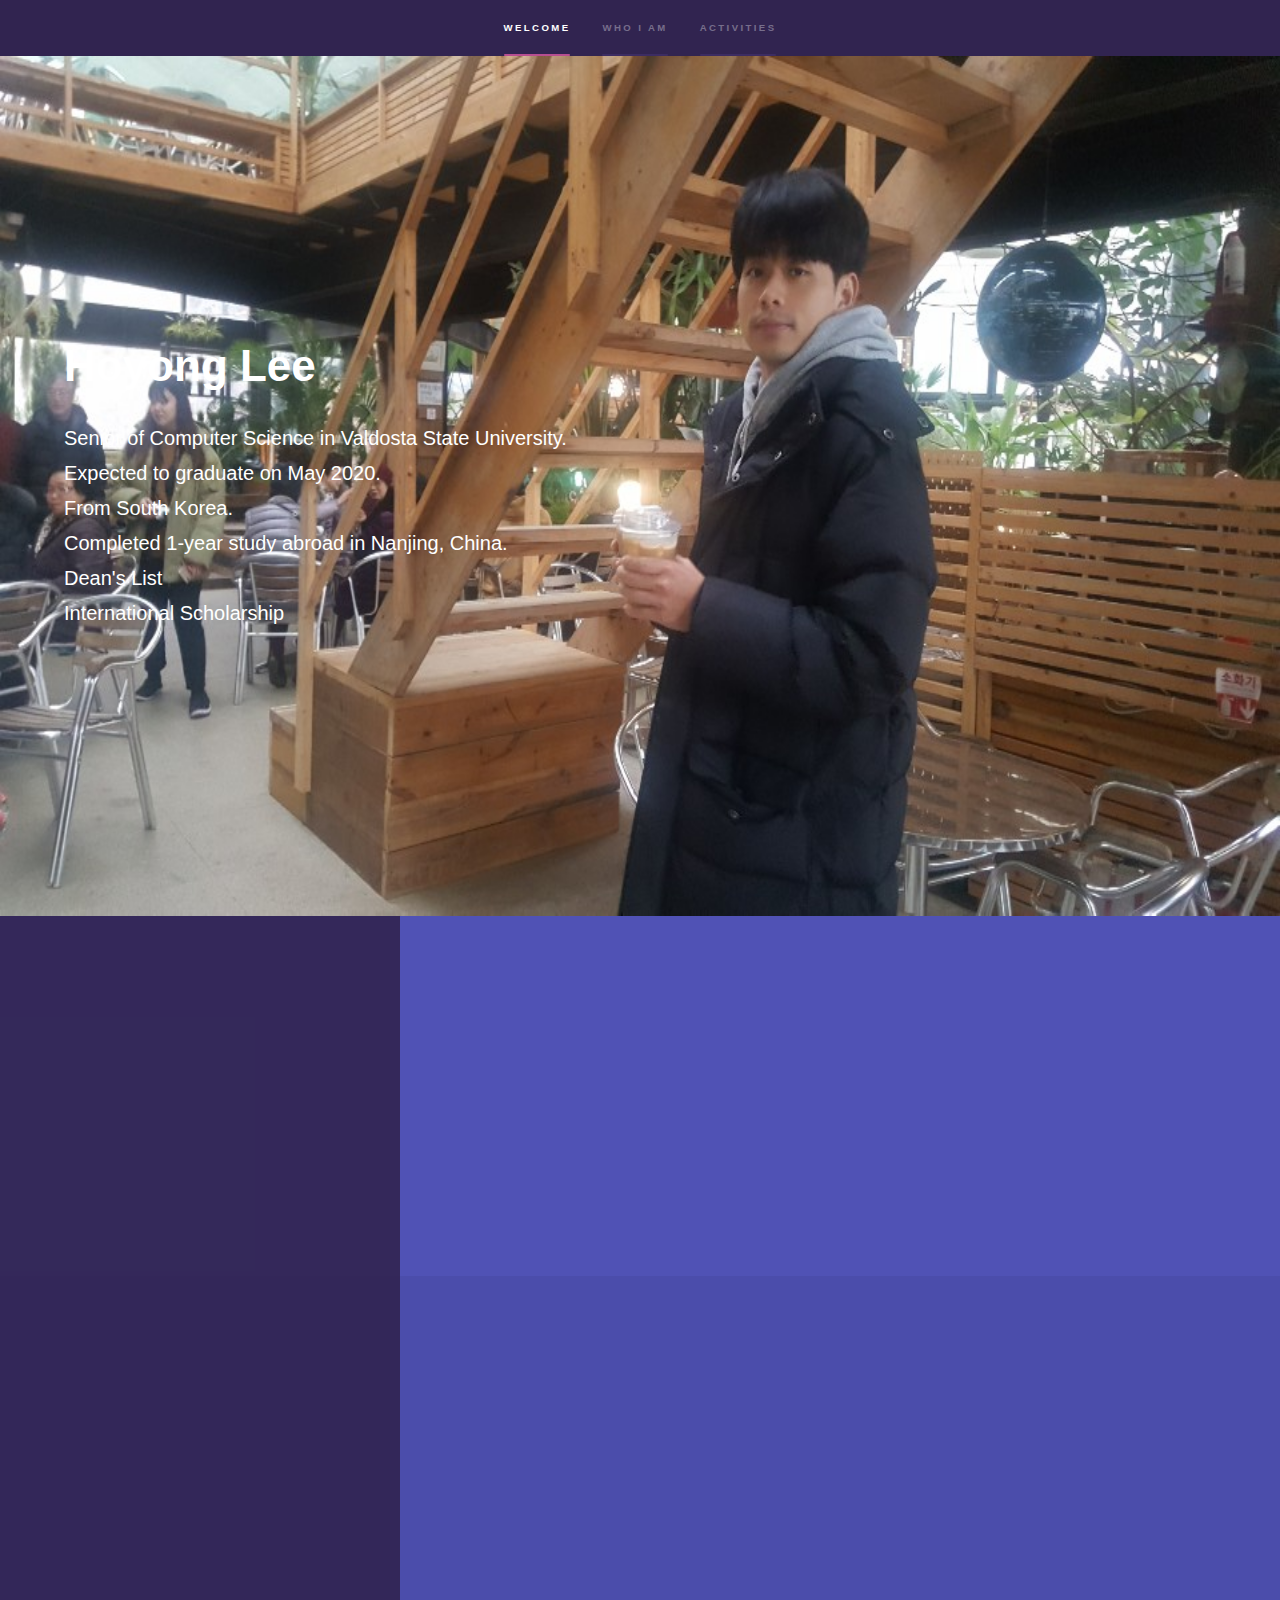
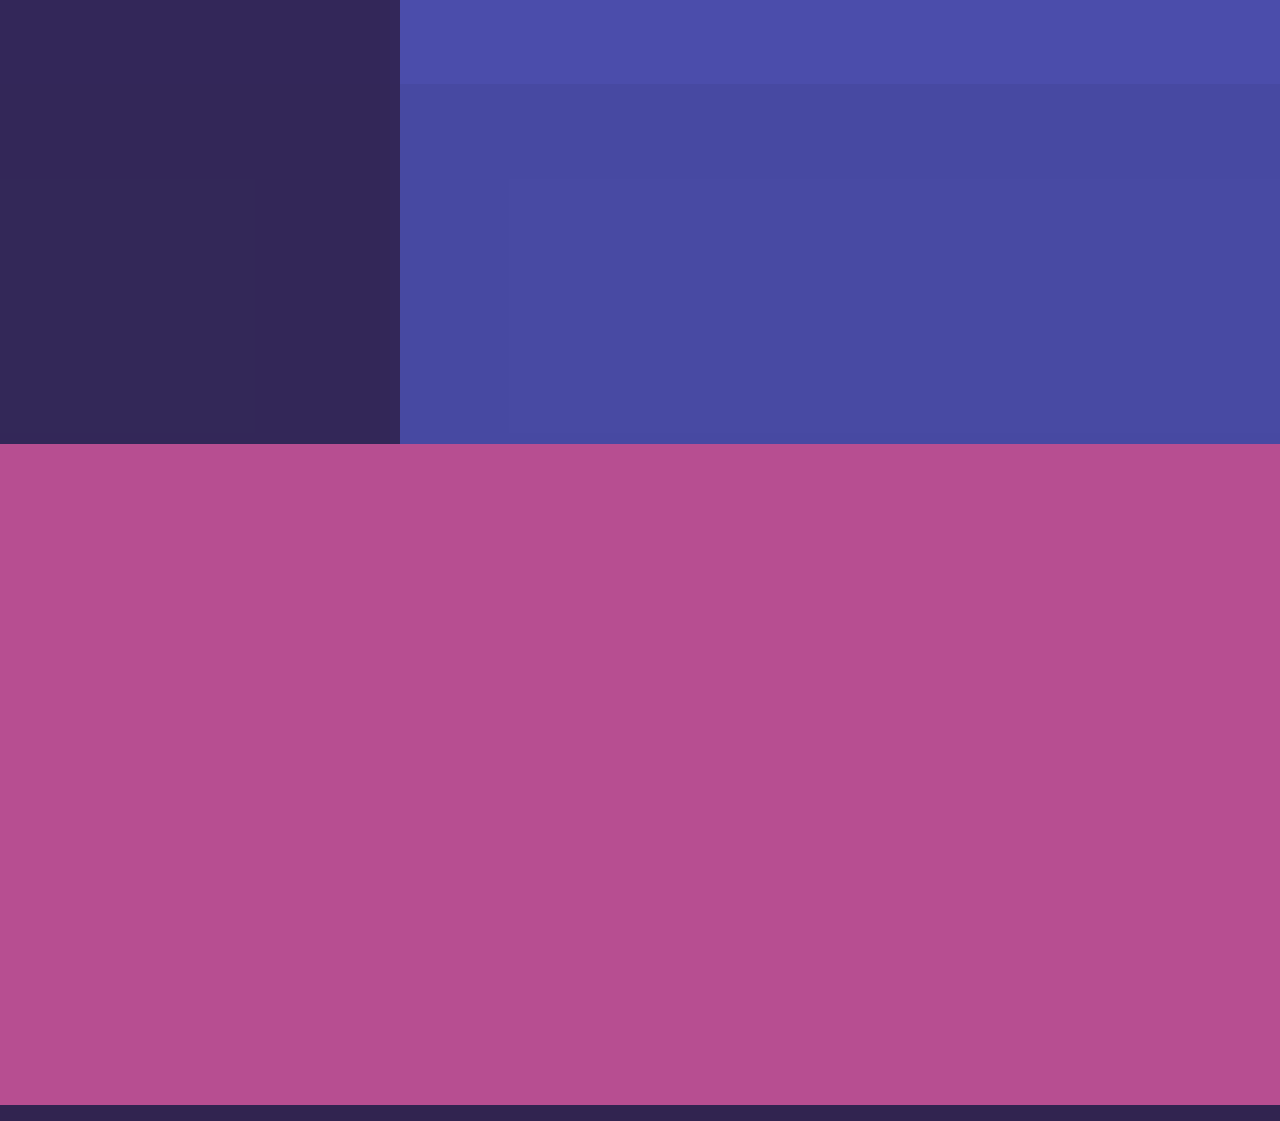
==== commit 5fc41dd9: "update contents" ====
--- a/hoyongLeePage/index.html
+++ b/hoyongLeePage/index.html
@@ -35,8 +35,10 @@
 					<section id="intro" class="wrapper style1 fullscreen fade-up">
 						<div class="inner">
 							<h1>Hoyong Lee</h1>
-							<p>I am senior of Computer Science in Valdosta State University.<br />
-                                I am expected to graduate on May 2020.</p>
+							<p style="color: white;">Senior of Computer Science in Valdosta State University.<br />
+                                Expected to graduate on May 2020.<br />From South Korea. <br />Completed 1-year study abroad in Nanjing, China.
+                                <br />Dean&#39;s List<br />International Scholarship
+							</p>
 							<!--<ul class="actions">
 								<li><a href="#one" class="button scrolly">Learn more</a></li>
 							</ul>-->
@@ -46,11 +48,11 @@
 				<!-- One -->
 					<section id="one" class="wrapper style2 spotlights">
 						<section>
-							<a href="#" class="image"><img src="images/pic01.jpg" alt="" data-position="center center" /></a>
+							<a href="#" class="image"><img src="images/pic_job.jpg" alt="" data-position="center center" /></a>
 							<div class="content">
 								<div class="inner">
 									<h2>Job Seeking</h2>
-									<p>Phasellus convallis elit id ullamcorper pulvinar. Duis aliquam turpis mauris, eu ultricies erat malesuada quis. Aliquam dapibus.</p>
+									<p>Web developer<br />Software engineer<br />Game developer<br />Web Programmer</p>
 									<!--<ul class="actions">
 										<li><a href="generic.html" class="button">Learn more</a></li>
 									</ul>-->
@@ -58,11 +60,11 @@
 							</div>
 						</section>
 						<section>
-							<a href="#" class="image"><img src="images/pic02.jpg" alt="" data-position="top center" /></a>
+							<a href="#" class="image"><img src="images/pic_coding.jpg" alt="" data-position="top center"/></a>
 							<div class="content">
 								<div class="inner">
 									<h2>Coding Experience</h2>
-									<p>Phasellus convallis elit id ullamcorper pulvinar. Duis aliquam turpis mauris, eu ultricies erat malesuada quis. Aliquam dapibus.</p>
+									<p>Java<br />C<br />C#<br />Python<br />Html<br />Css<br />Javascript <br />See <a href="#two">Project Activities</a></p>
 									<!--<ul class="actions">
 										<li><a href="generic.html" class="button">Learn more</a></li>
 									</ul>-->
@@ -70,11 +72,11 @@
 							</div>
 						</section>
 						<section>
-							<a href="#" class="image"><img src="images/pic03.jpg" alt="" data-position="25% 25%" /></a>
+							<a href="#" class="image"><img src="images/pic_work.jpg" alt="" data-position="25% 25%" /></a>
 							<div class="content">
 								<div class="inner">
-									<h2>Working, Teaching, Research Experience</h2>
-									<p>Phasellus convallis elit id ullamcorper pulvinar. Duis aliquam turpis mauris, eu ultricies erat malesuada quis. Aliquam dapibus.</p>
+									<h2>Working Experience</h2>
+									<p>Currently no experience</p>
 									<!--<ul class="actions">
 										<li><a href="generic.html" class="button">Learn more</a></li>
 									</ul>-->
@@ -94,7 +96,7 @@
 									<p>participation in Azelea Health Hackthon Awarded at Valdosta State University, Valdosta, GA on February 9th, 2019</p>
 								</section>
 								<section>
-									<span class="icon solid major fa-lock"></span>
+									<span class="icon solid major fa-desktop"></span>
 									<h3>Project SIRR (09/07/2019~)</h3>
 									<p>web application that user can check instructor's rate and register a course based on .NET Framework Web Form on C# Language.</p>
 								</section>
@@ -210,4 +212,4 @@
 			<script src="assets/js/main.js"></script>
 
 	</body>
-</html>+</html>
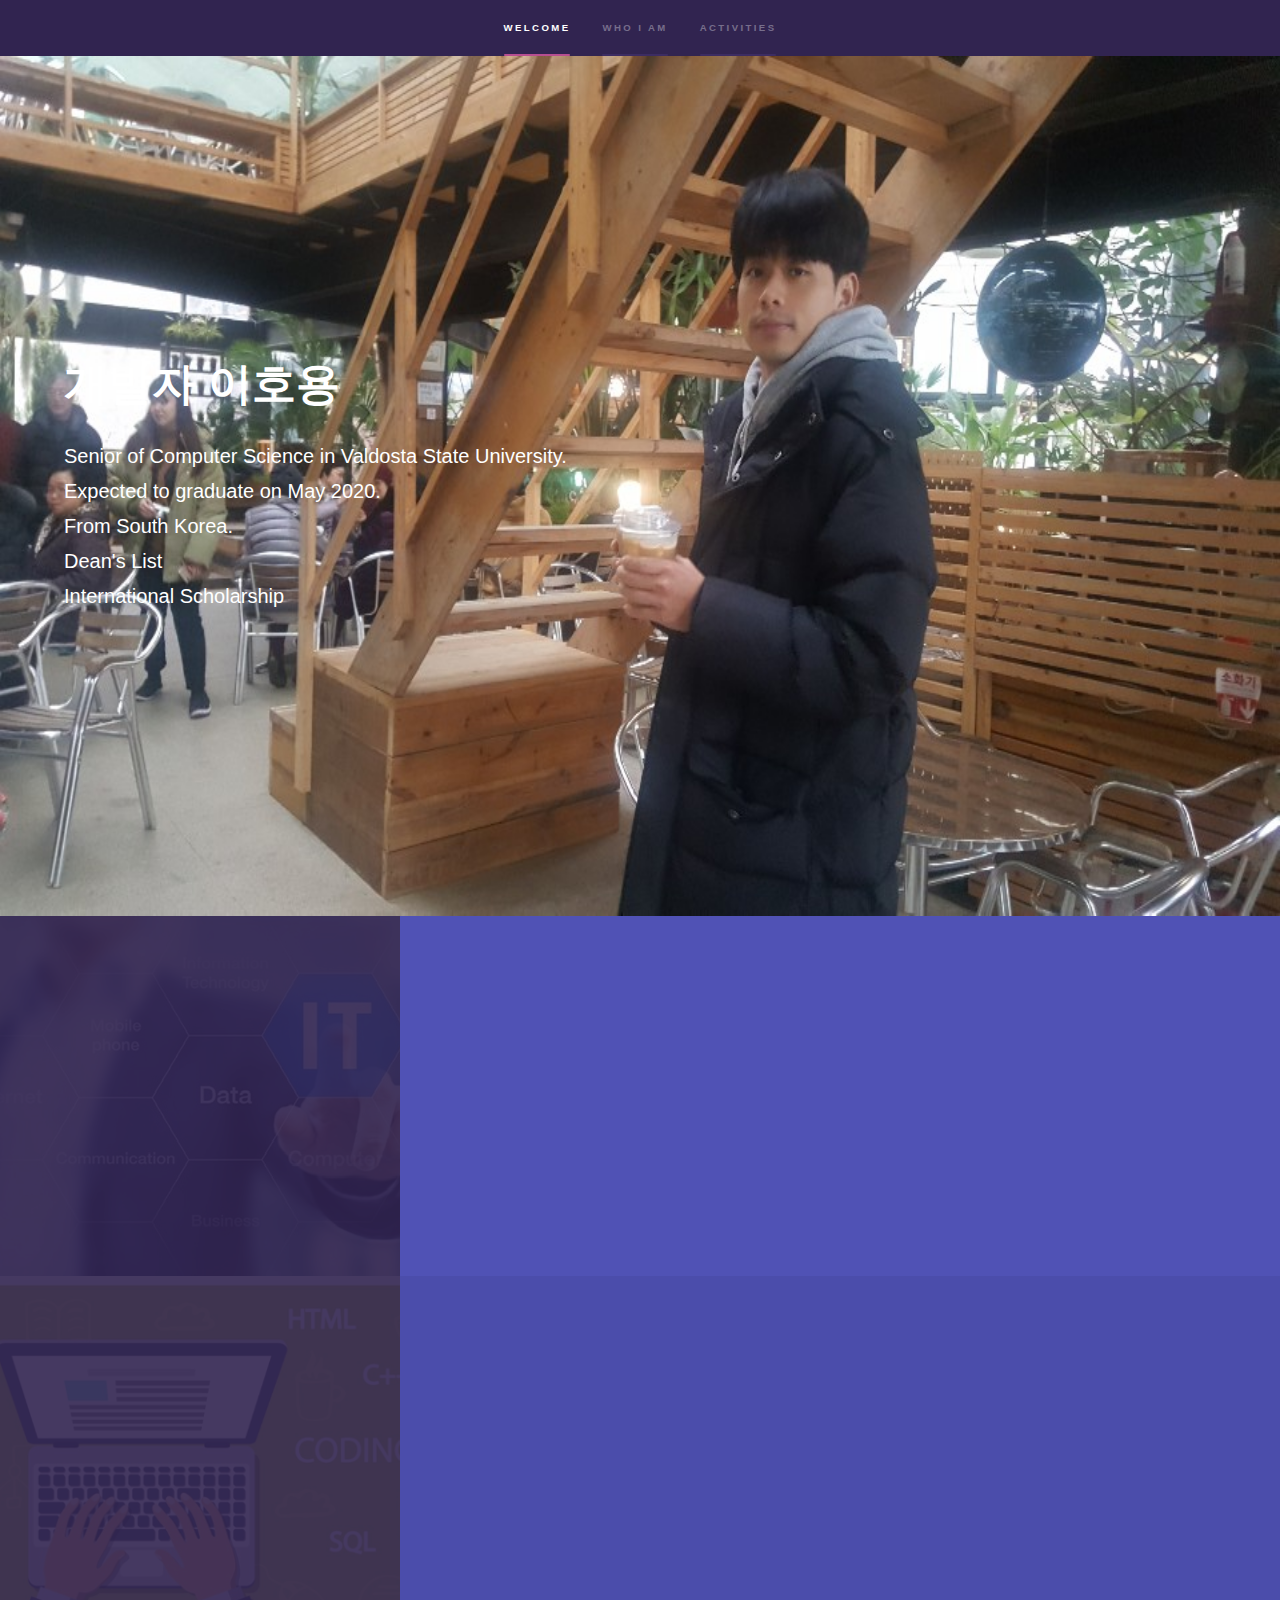
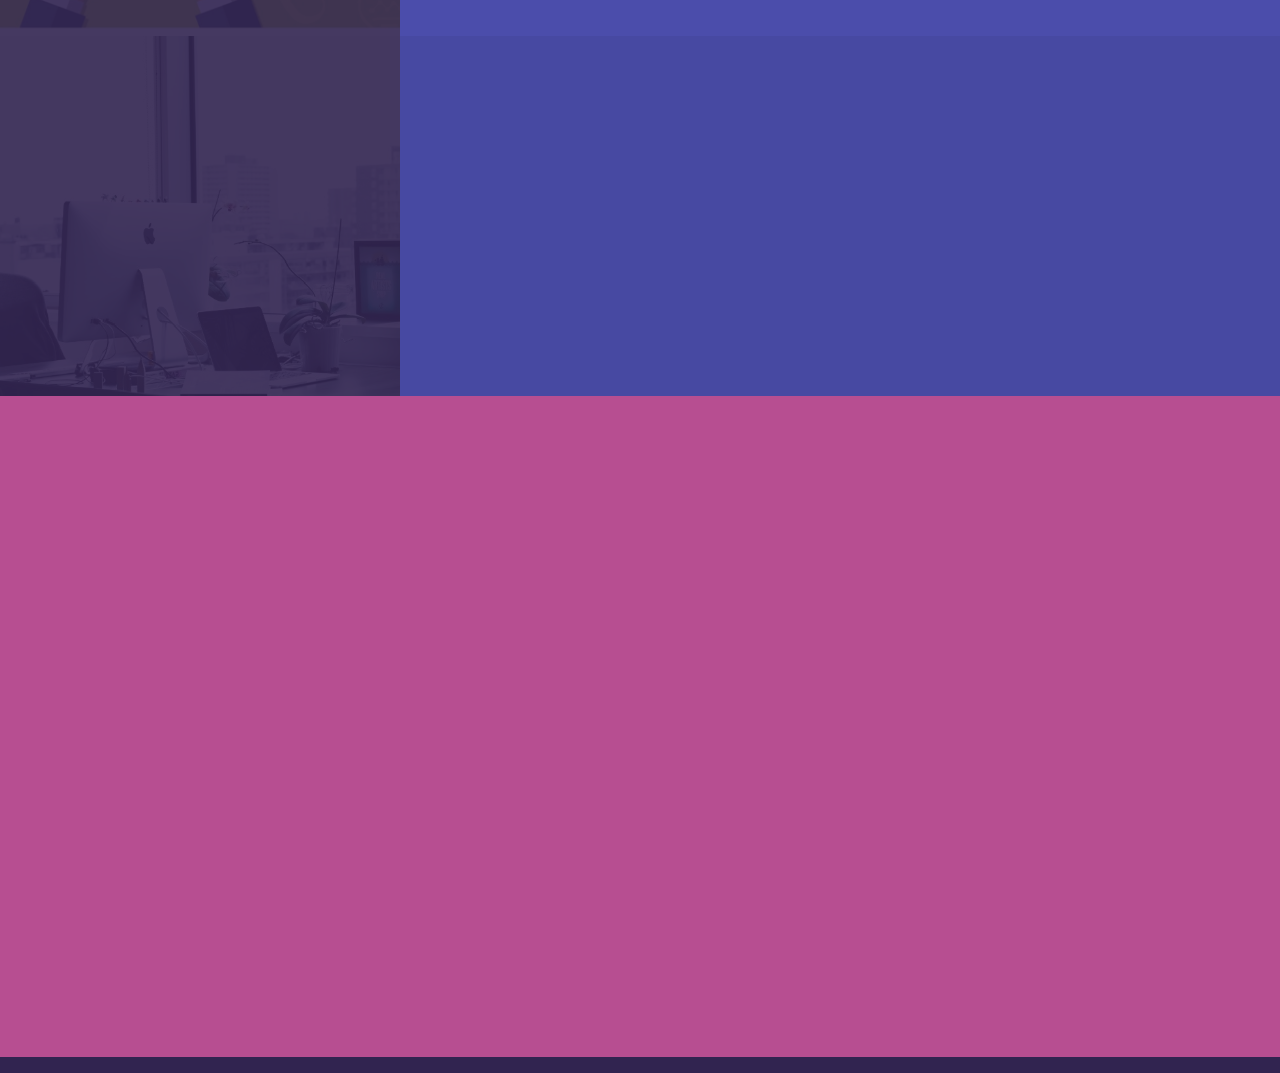
==== commit 12621760: "Update index.html" ====
--- a/hoyongLeePage/index.html
+++ b/hoyongLeePage/index.html
@@ -34,9 +34,9 @@
 				<!-- Intro -->
 					<section id="intro" class="wrapper style1 fullscreen fade-up">
 						<div class="inner">
-							<h1>Hoyong Lee</h1>
+							<h1>개발자 이호용</h1>
 							<p style="color: white;">Senior of Computer Science in Valdosta State University.<br />
-                                Expected to graduate on May 2020.<br />From South Korea. <br />Completed 1-year study abroad in Nanjing, China.
+                                Expected to graduate on May 2020.<br />From South Korea.
                                 <br />Dean&#39;s List<br />International Scholarship
 							</p>
 							<!--<ul class="actions">
@@ -51,8 +51,8 @@
 							<a href="#" class="image"><img src="images/pic_job.jpg" alt="" data-position="center center" /></a>
 							<div class="content">
 								<div class="inner">
-									<h2>Job Seeking</h2>
-									<p>Web developer<br />Software engineer<br />Game developer<br />Web Programmer</p>
+									<h2>관심 분야</h2>
+									<p>Web developer<br />Software engineer<br />Game developer<br /></p>
 									<!--<ul class="actions">
 										<li><a href="generic.html" class="button">Learn more</a></li>
 									</ul>-->
@@ -63,8 +63,8 @@
 							<a href="#" class="image"><img src="images/pic_coding.jpg" alt="" data-position="top center"/></a>
 							<div class="content">
 								<div class="inner">
-									<h2>Coding Experience</h2>
-									<p>Java<br />C<br />C#<br />Python<br />Html<br />Css<br />Javascript <br />See <a href="#two">Project Activities</a></p>
+									<h2>보유 기술</h2>
+									<p>Java<br />Python<br />HTML<br />CSS<br />JavaScript <br /></p>
 									<!--<ul class="actions">
 										<li><a href="generic.html" class="button">Learn more</a></li>
 									</ul>-->
@@ -75,7 +75,7 @@
 							<a href="#" class="image"><img src="images/pic_work.jpg" alt="" data-position="25% 25%" /></a>
 							<div class="content">
 								<div class="inner">
-									<h2>Working Experience</h2>
+									<h2>경력</h2>
 									<p>Currently no experience</p>
 									<!--<ul class="actions">
 										<li><a href="generic.html" class="button">Learn more</a></li>
